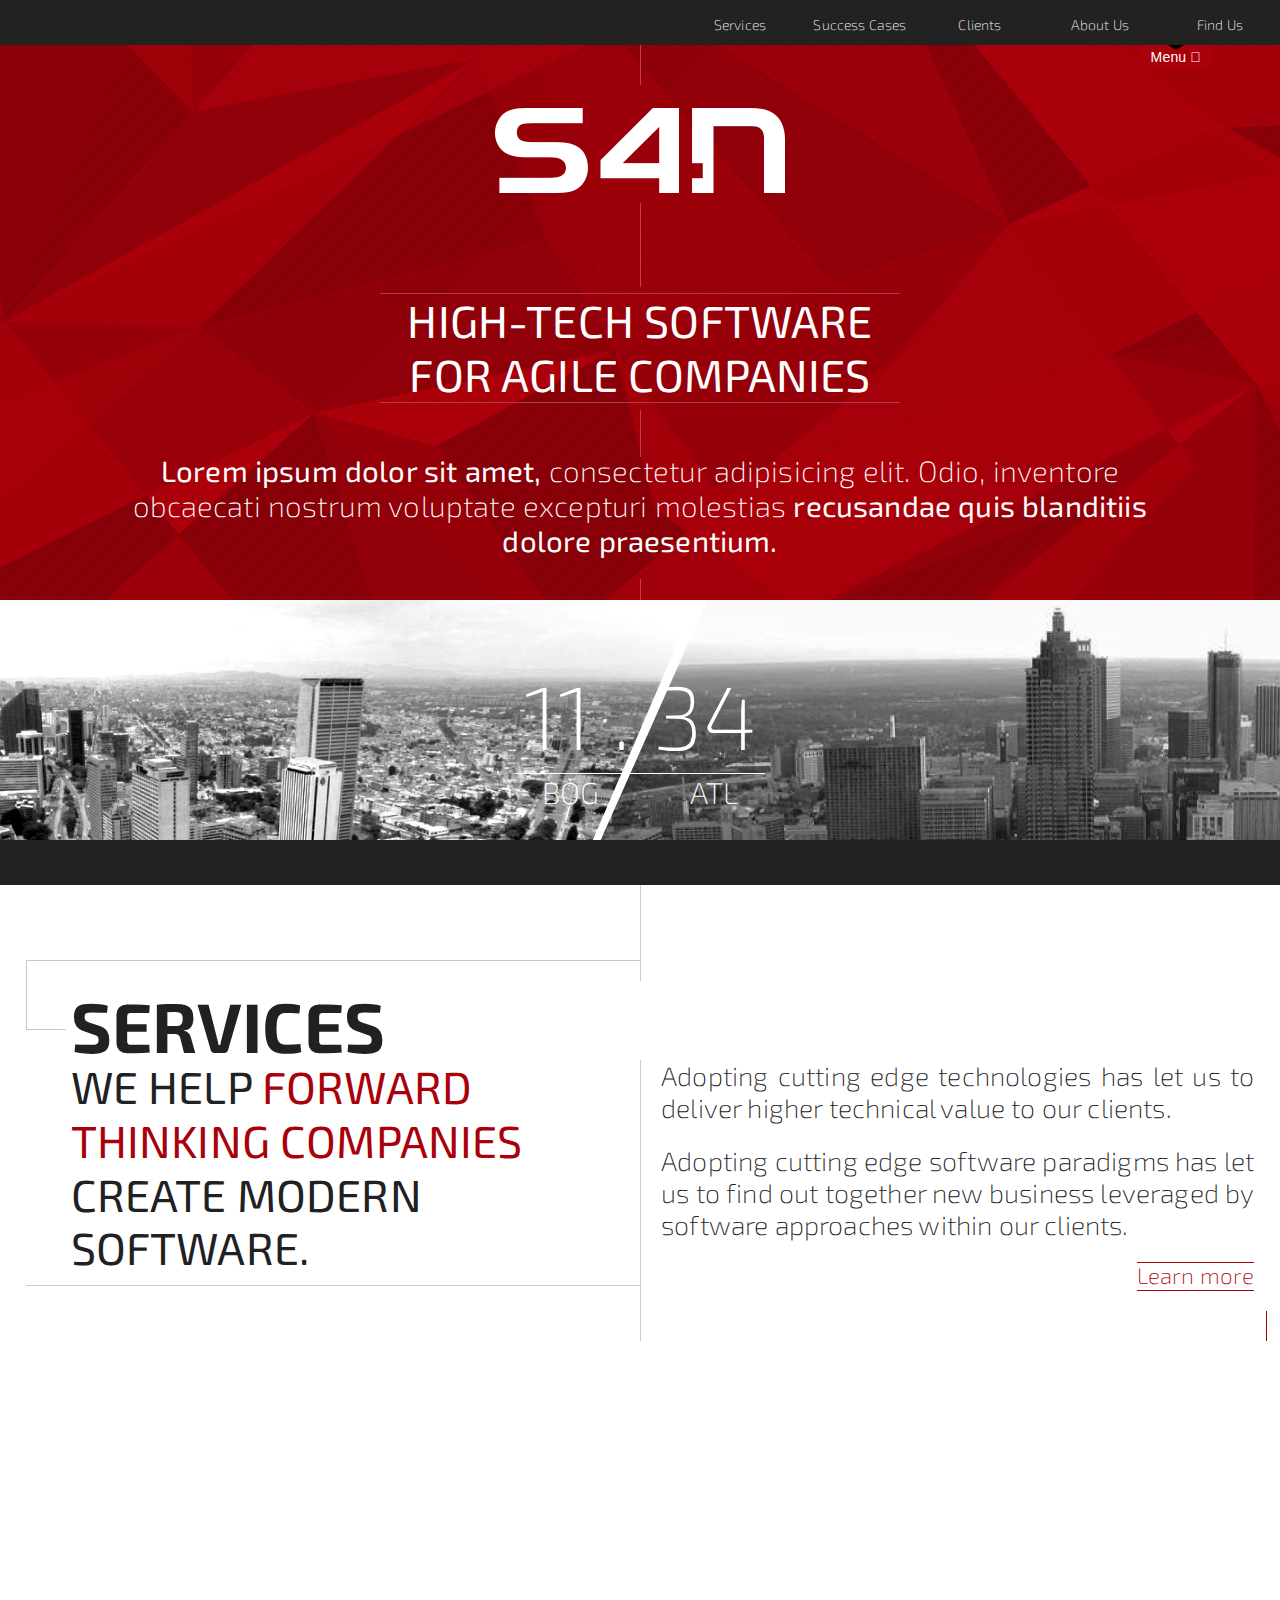
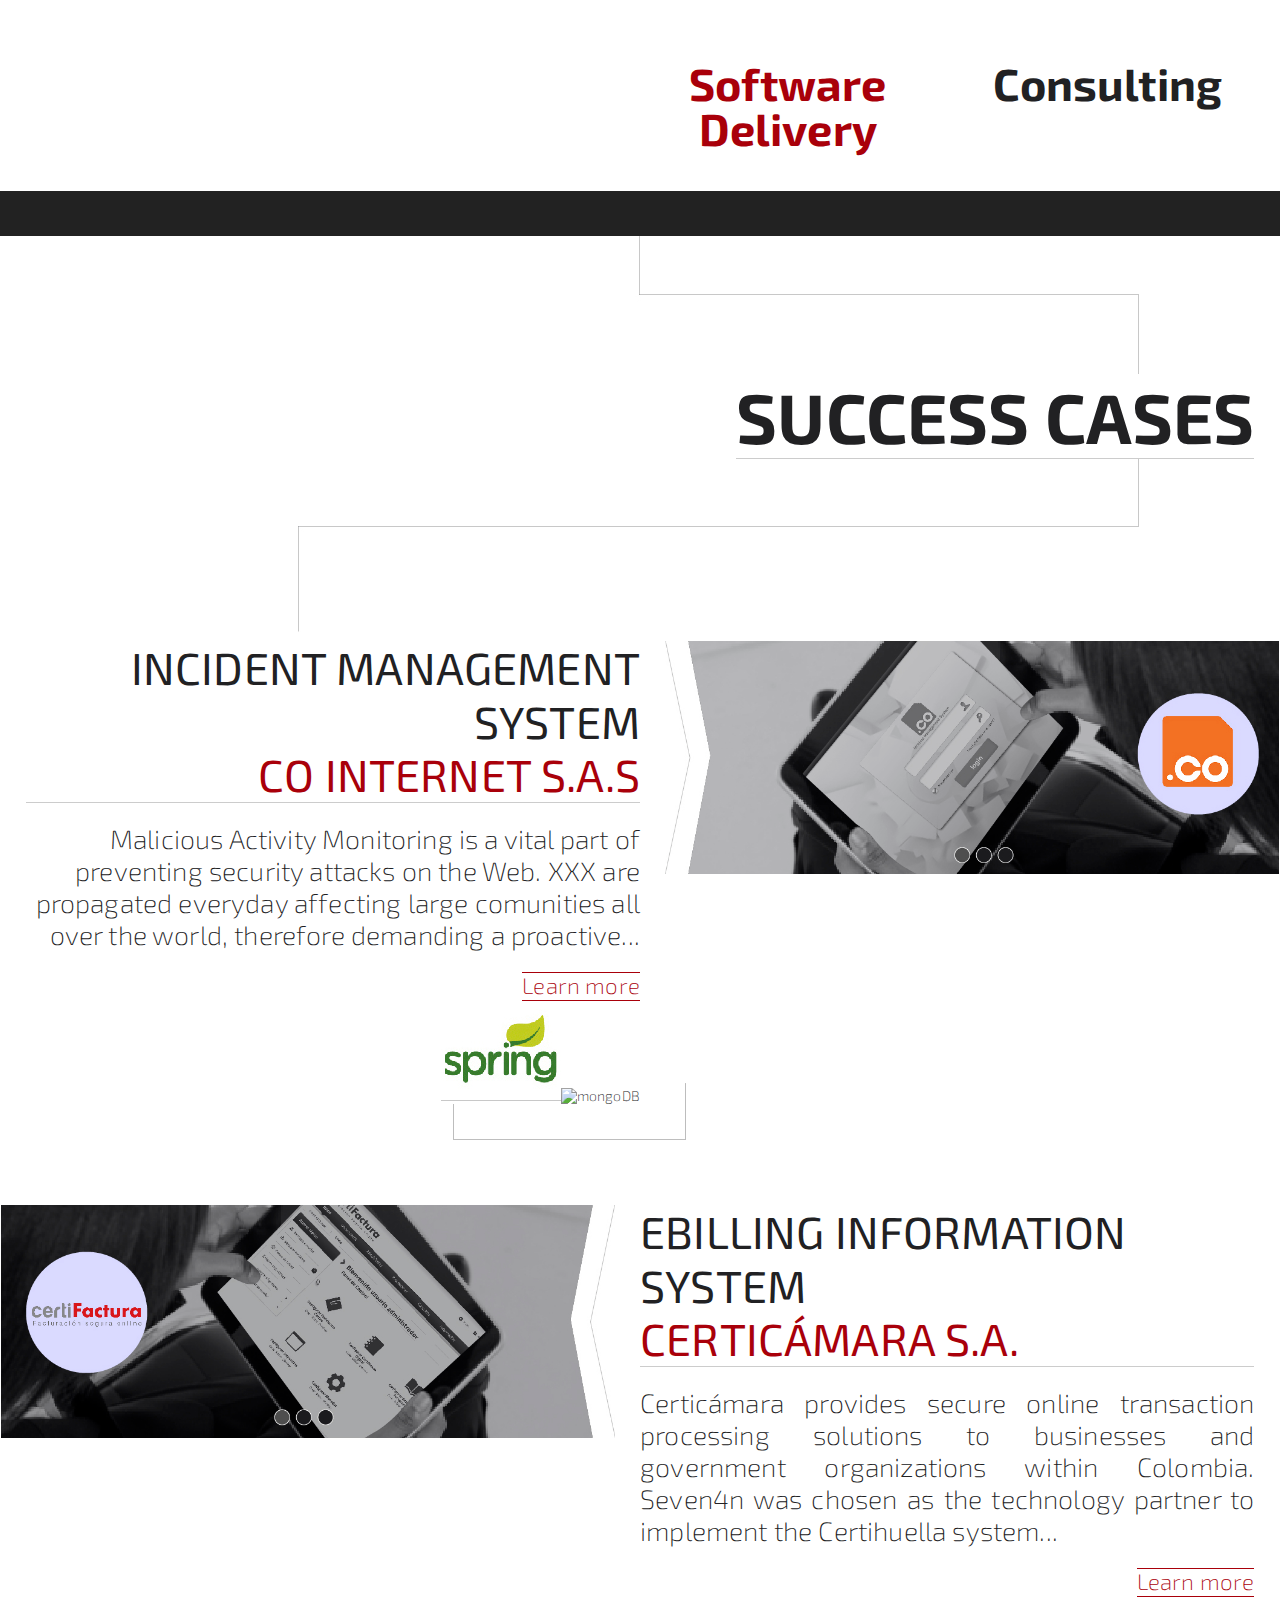
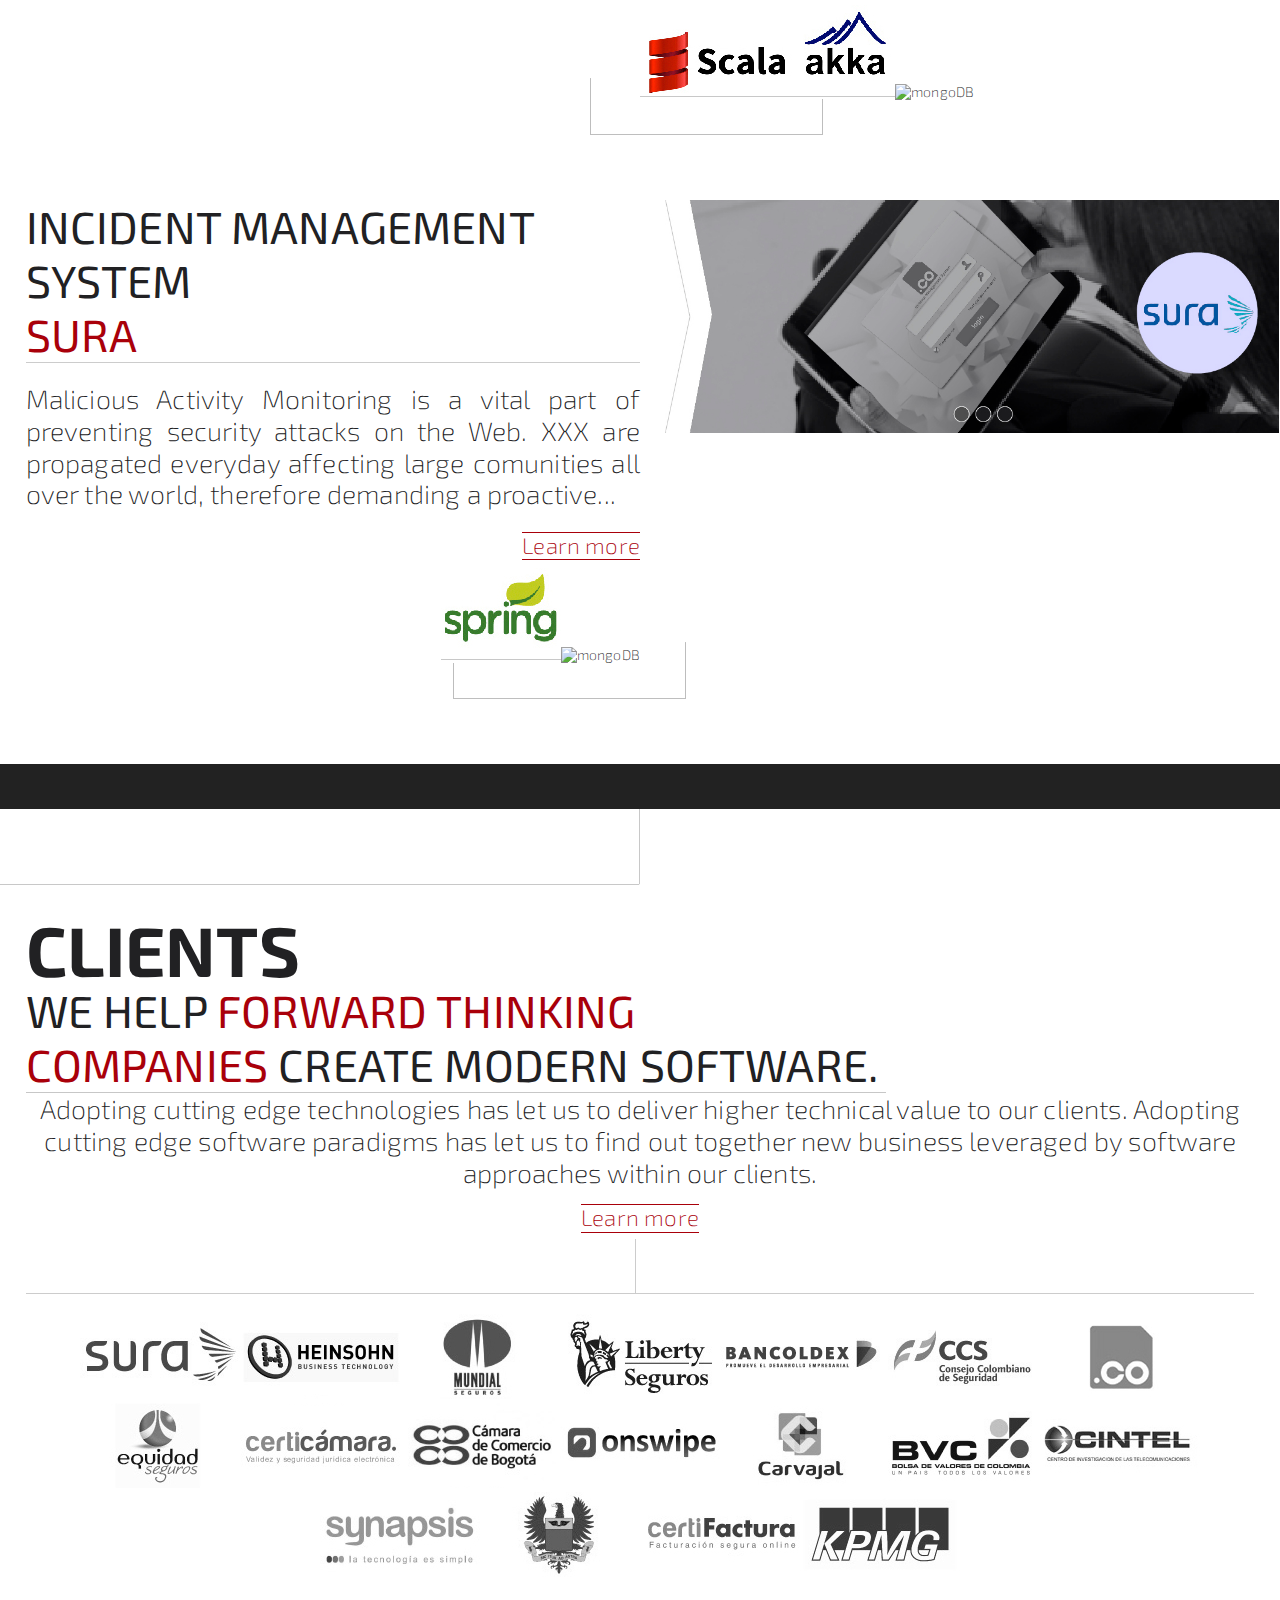
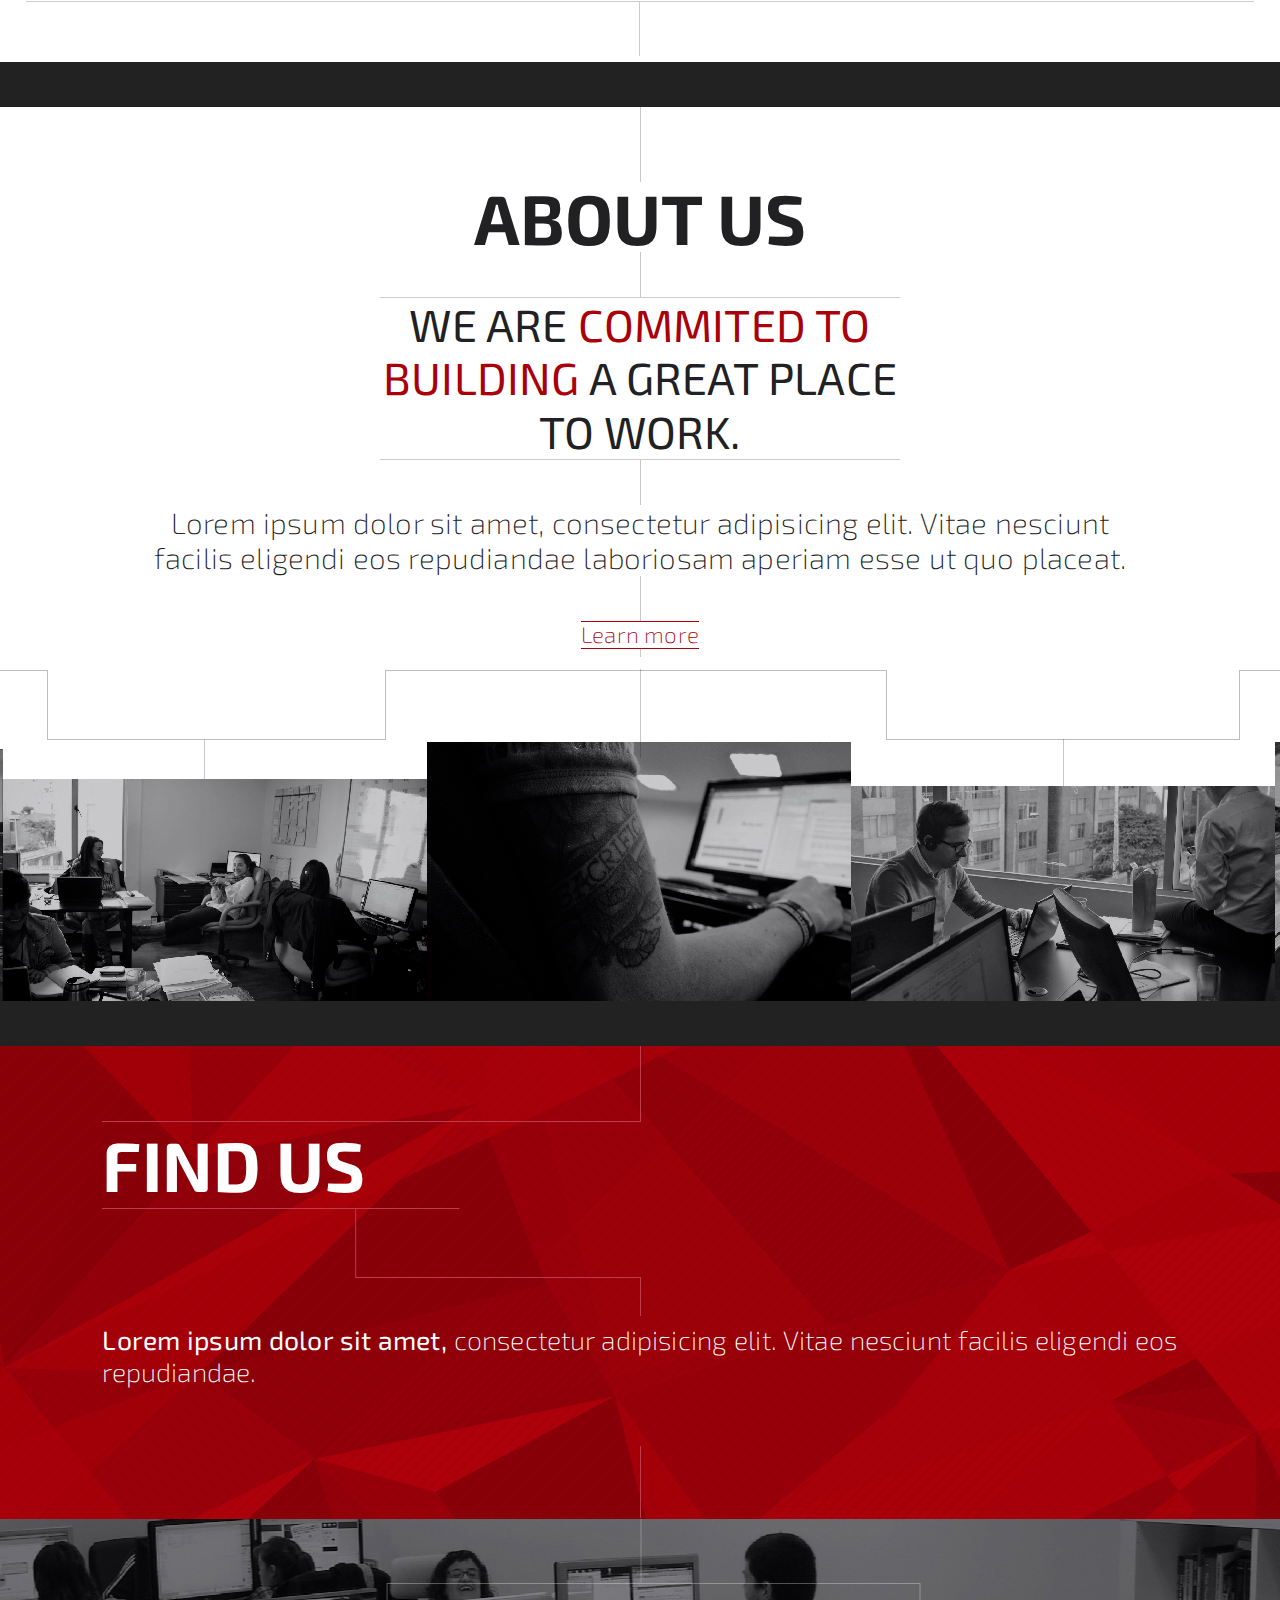
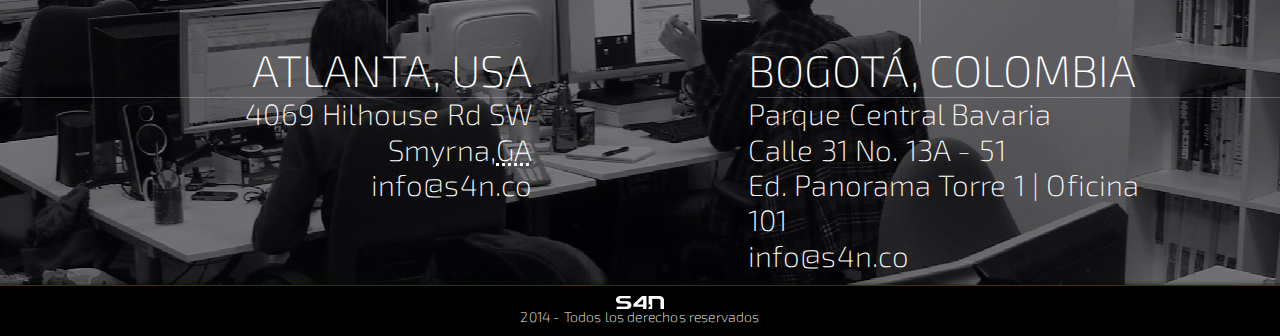
==== html/index.html @ 15f8946c "git pages update" ====
<!DOCTYPE html>
<html lang="en">
  <head>
    <title>S4n High-Tech Software For Agile Companies </title>
    <meta charset="utf-8">
    <meta name="author" content="Seven4n">
    <meta http-equiv="X-UA-Compatible" content="IE=edge,chrome=1">
    <meta name="viewport" content="width=device-width, maximum-scale=1.0, user-scalable=no">
    <link href="../img/favicon.ico" type="image/x-icon" rel="shortcut icon">
    <link href="../css/uno.css" rel="stylesheet">
    <link href="../css/reloj.css" rel="stylesheet">
    <script src="../js/jquery-2.1.0.min.js"></script>
    <script src="../js/reloj.js"></script>
  </head>
  <body onload="relojdigital(); setInterval('relojdigital()', 1000 )" class="uno l-index">
    <header>
      <section></section>
    </header>
    <nav>
      <section>
        <div class="b-menu scrollfix s4n"><a href="#top" class="logo">S4n</a>
          <ul>
            <li><a href="#services">Services</a></li>
            <li><a href="#success">Success Cases</a></li>
            <li><a href="#clients">Clients</a></li>
            <li><a href="#aboutus">About Us</a></li>
            <li><a href="#findus">Find Us</a></li>
          </ul>
        </div>
      </section>
    </nav>
    <main>
      <section>
        <div class="b-intro panel centered paralax">
          <h1 id="top">S4n</h1><small>High-Tech software for agile companies</small>
          <p> <strong>Lorem ipsum dolor sit amet, </strong>consectetur adipisicing elit. Odio, inventore obcaecati nostrum voluptate excepturi molestias <strong>recusandae quis blanditiis dolore praesentium.</strong></p>
          <div class="timezone">
            <div id="ban_reloj" class="bg1">
              <div id="Reloj" class="reloj">11 . 21</div>
              <div class="ciudad"><span class="bog">BOG</span><span class="atl">ATL</span></div>
            </div>
          </div>
        </div>
        <div class="panel s4n"><a href="#top" class="logo">S4n</a></div>
        <div id="services" class="b-services panel halves col-2">
          <h2>Services</h2><small class="unit">We help <strong>forward thinking companies </strong>create modern software.</small>
          <div class="tabset">
            <div class="summary software active"> 
              <h3><span>Software Delivery</span></h3>
            </div>
            <div class="details"> 
              <p>Adopting cutting edge technologies has let us to deliver higher technical value to our clients.</p>
              <p>Adopting cutting edge software paradigms has let us to find out together new business leveraged by software approaches within our clients.</p><a href="services.html" class="more">Learn more</a>
            </div>
            <div class="summary consulting"> 
              <h3><span>Consulting</span></h3>
            </div>
            <div class="details"> 
              <p>Lorem ipsum dolor sit amet, consectetur adipisicing elit. Odio, inventore obcaecati nostrum voluptate excepturi molestias recusandae quis blanditiis dolore praesentium.</p><a href="services.html" class="more">Learn more</a>
            </div>
          </div>
        </div>
        <div class="panel s4n"><a href="#top" class="logo">S4n</a></div>
        <div id="success" class="b-cases panel">
          <h2 class="aright"> <span>Success Cases</span></h2>
          <div class="case cointernet col-2">
            <div class="description"><small>Incident Management System<strong>CO Internet S.A.S</strong></small>
              <p>Malicious Activity Monitoring is a vital part of preventing security attacks on the Web.  XXX are propagated everyday affecting large comunities all over the world, therefore demanding a proactive... </p><a href="cases.html" class="more">Learn more</a>
              <div class="technologies"><img src="../images/spring.jpg" alt="Spring"><img src="../images/mongoDB.jpg" alt="mongoDB"></div>
            </div>
            <div class="reel"><img src="../images/cointernet1.jpg" alt="Spring"></div>
          </div>
          <div class="case certicamara col-2">
            <div class="reel"><img src="../images/certicamara1.jpg" alt="Spring"></div>
            <div class="description"><small>eBilling Information System<strong>Certicámara S.A.</strong></small>
              <p>Certicámara provides secure online transaction processing solutions to businesses and government  organizations within Colombia. Seven4n was chosen as the technology partner to implement the Certihuella system...</p><a href="cases.html" class="more">Learn more</a>
              <div class="technologies"><img src="../images/scala.jpg" alt="scala"><img src="../images/akka.jpg" alt="akka"><img src="../images/mongoDB.jpg" alt="mongoDB"></div>
            </div>
          </div>
          <div class="case sura col-2">
            <div class="description"><small>Incident Management System<strong>Sura</strong></small>
              <p>Malicious Activity Monitoring is a vital part of preventing security attacks on the Web.  XXX are propagated everyday affecting large comunities all over the world, therefore demanding a proactive... </p><a href="cases.html" class="more">Learn more</a>
              <div class="technologies"><img src="../images/spring.jpg" alt="Spring"><img src="../images/mongoDB.jpg" alt="mongoDB"></div>
            </div>
            <div class="reel"><img src="../images/sura1.jpg" alt="Spring"></div>
          </div>
        </div>
        <div class="panel s4n"><a href="#top" class="logo">S4n</a></div>
        <div id="clients" class="b-clients panel centerleft">
          <h2>Clients</h2><small>We help <strong>forward thinking companies </strong>create modern software.</small>
          <p>Adopting cutting edge technologies has let us to deliver higher technical value to our clients. Adopting cutting edge software paradigms has let us to find out together new business leveraged by software approaches within our clients.</p><br><a href="cases.html" class="more">Learn more</a>
          <div class="logos"><span class="sura">Sura</span><span class="heinsohn">Heinsohn</span><span class="mundial">Mundial de seguros</span><span class="liberty">Liberty Seguros</span><span class="bancoldex">Bancoldex</span><span class="ccs">Consejo colombiano de seguros</span><span class="co">Cointernet</span><span class="equidad">La equidad seguros</span><span class="certicamara">Certicámara</span><span class="camara">Cámara de comercio de bogotá</span><span class="onswipe">Onswipe</span><span class="carvajal">Carvajal</span><span class="bvc">Bolsa de valores de colombia</span><span class="cintel">Cintel</span><span class="synapsis">Synapsis</span><span class="fac">Fuerza aerea colombiana</span><span class="certifactura">Certifactura</span><span class="kpm">Kpm</span></div>
        </div>
        <div class="panel s4n"><a href="#top" class="logo">S4n</a></div>
        <div id="aboutus" class="b-aboutus panel centered">
          <h2>About Us</h2><small>We are <strong>commited to building </strong>a great place to work.</small>
          <p>Lorem ipsum dolor sit amet, consectetur adipisicing elit. Vitae nesciunt facilis eligendi eos repudiandae laboriosam aperiam esse ut quo placeat.</p><a href="cases.html" class="more">Learn more</a>
          <div class="aboutus"> </div>
        </div>
        <div class="panel s4n"><a href="#top" class="logo">S4n</a></div>
        <div id="findus" class="b-findus panel paralax">
          <h2>Find Us</h2>
          <p> <strong>Lorem ipsum dolor sit amet, </strong>consectetur adipisicing elit. Vitae nesciunt facilis eligendi eos repudiandae.</p>
          <div class="findus col-2">
            <ul class="vcard atlanta unit">
              <li class="adr">
                <div class="location"><span class="region">Atlanta, </span><span class="country-name">USA</span></div>
                <div class="street-address">4069 Hilhouse Rd SW </div>
                <div><span class="locality">Smyrna,</span><span><abbr title="Georgia" class="region">GA</abbr></span></div>
              </li>
              <li class="email">info@s4n.co</li>
            </ul>
            <ul class="vcard bogota unit">
              <li class="adr"> 
                <div class="location"><span class="region">Bogotá, </span><span class="country-name">Colombia</span></div>
                <div class="street-address"> <span>Parque Central Bavaria</span><span>Calle 31 No. 13A - 51</span><span>Ed. Panorama Torre 1 | Oficina 101</span></div>
              </li>
              <li class="email">info@s4n.co</li>
            </ul>
          </div>
        </div>
      </section>
    </main>
    <footer>
      <section>
        <div class="b-bottom copy">
          <p class="seven4n"><span class="logo">S4n</span>2014 - Todos los derechos reservados</p>
        </div>
      </section>
    </footer>
    <script src="../js/scripts.js"></script>
  </body>
</html>
---- css/uno.css ----
@charset "UTF-8";

@import "base.css";
@import "custom.css";
@import "plugins.css";
@import "theme.css";
---- css/reloj.css ----
body{
	background:#000;
}
/*bg reloj*/
#ban_reloj {
	width: 100%;
	height: 240px;
	margin: 0 auto;
}
.reloj {
	font-family: 'Exo 2', sans-serif;
	width: 300px;
	height: auto;
	margin: 0 auto;
	padding: 60px 0 0 0px;
	text-align: center;
	font-size: 90px;
	color: #ffffff;
}
.ciudad {
	width: 250px;
	margin: 5px auto;
	font-family: 'Exo 2', sans-serif;
	font-size: 30px;
	text-align: center;
	color: #ffffff;
	border-top: 1px solid #ffffff;
}
.bog{
	padding: 0 80px 0 0px;  
	text-align: center;
}
.atl{
	padding: 0 0px 0 10px;  
	text-align: center;
}
.bg1{
 	width: 100%;
	height: 100%;
	background: url("../images/dia.jpg") top center no-repeat;
}
.bg2{
	width: 100%;
	height: 100%;
	background: url("../images/tarde.jpg") top center no-repeat;
}
.bg3{
	width: 100%;
	height: 100%;
	background: url("../images/noche.jpg") top center no-repeat;
}
/*reloj*/
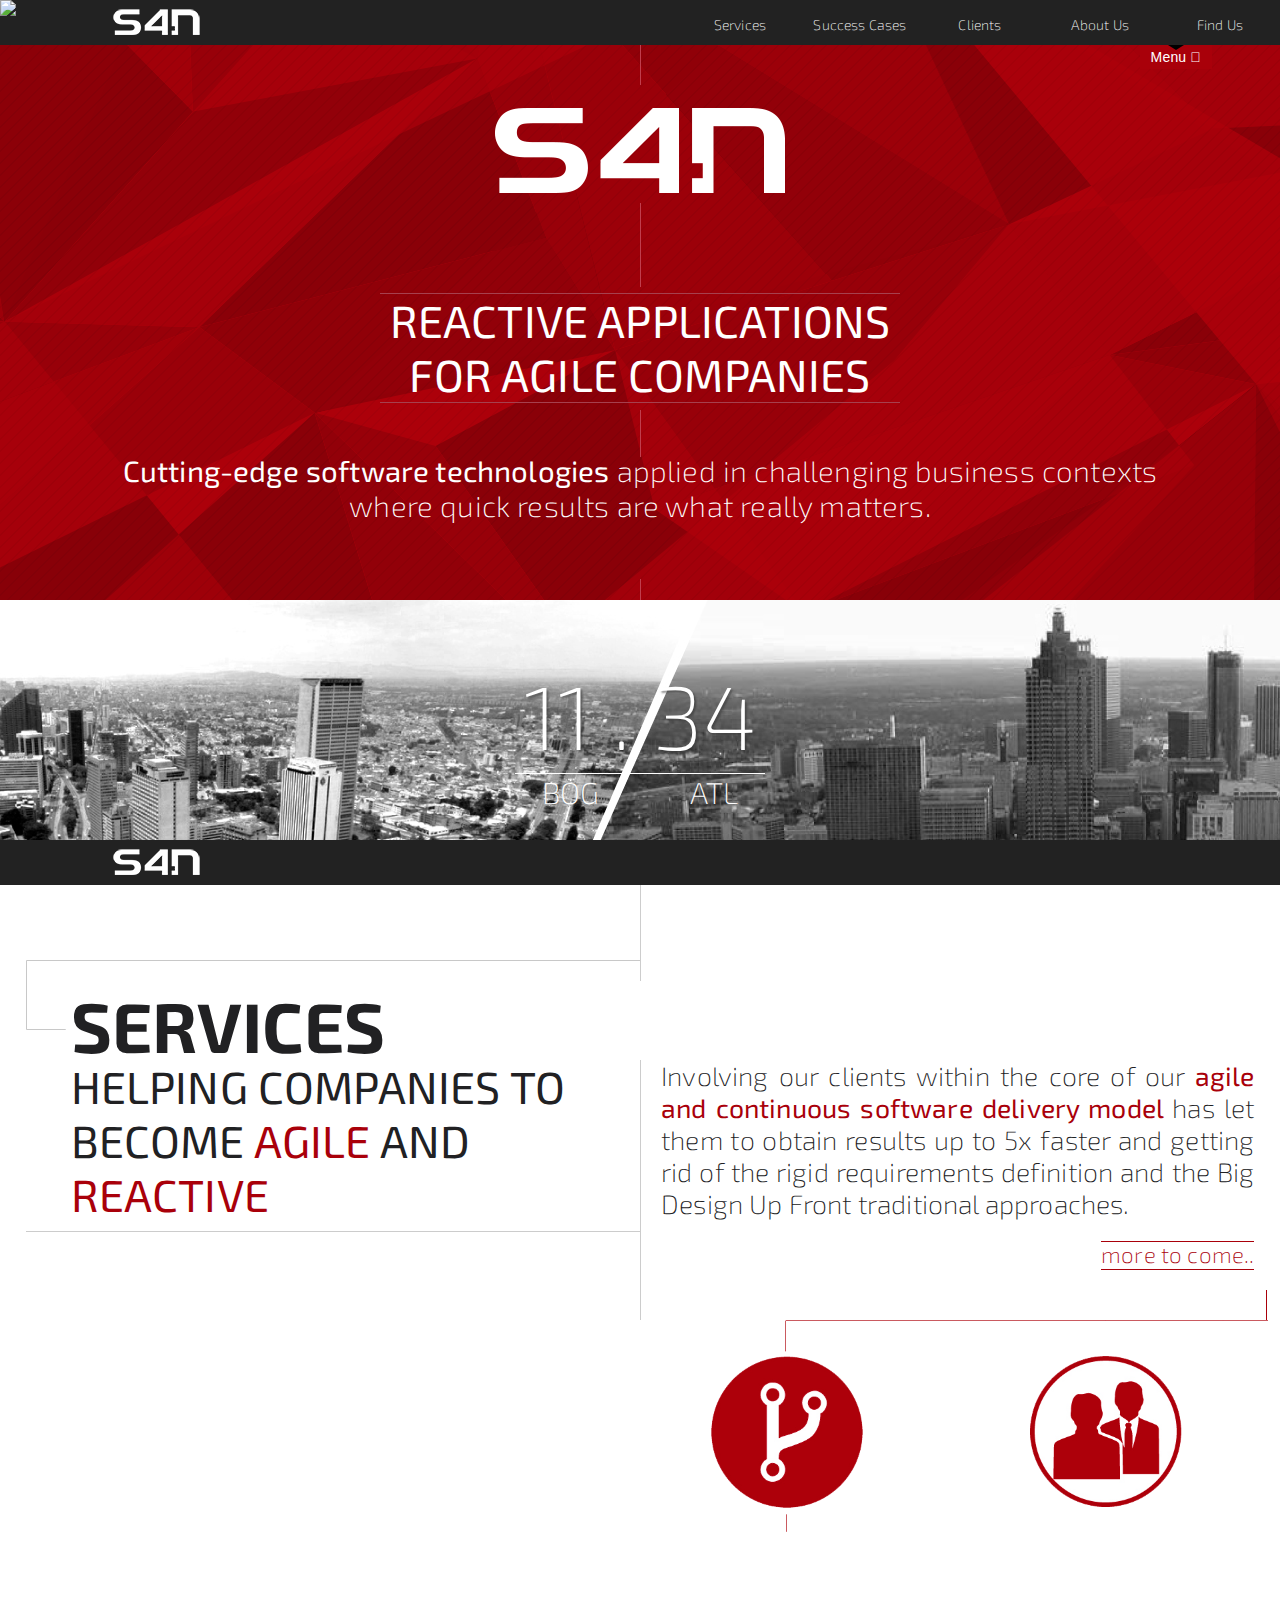
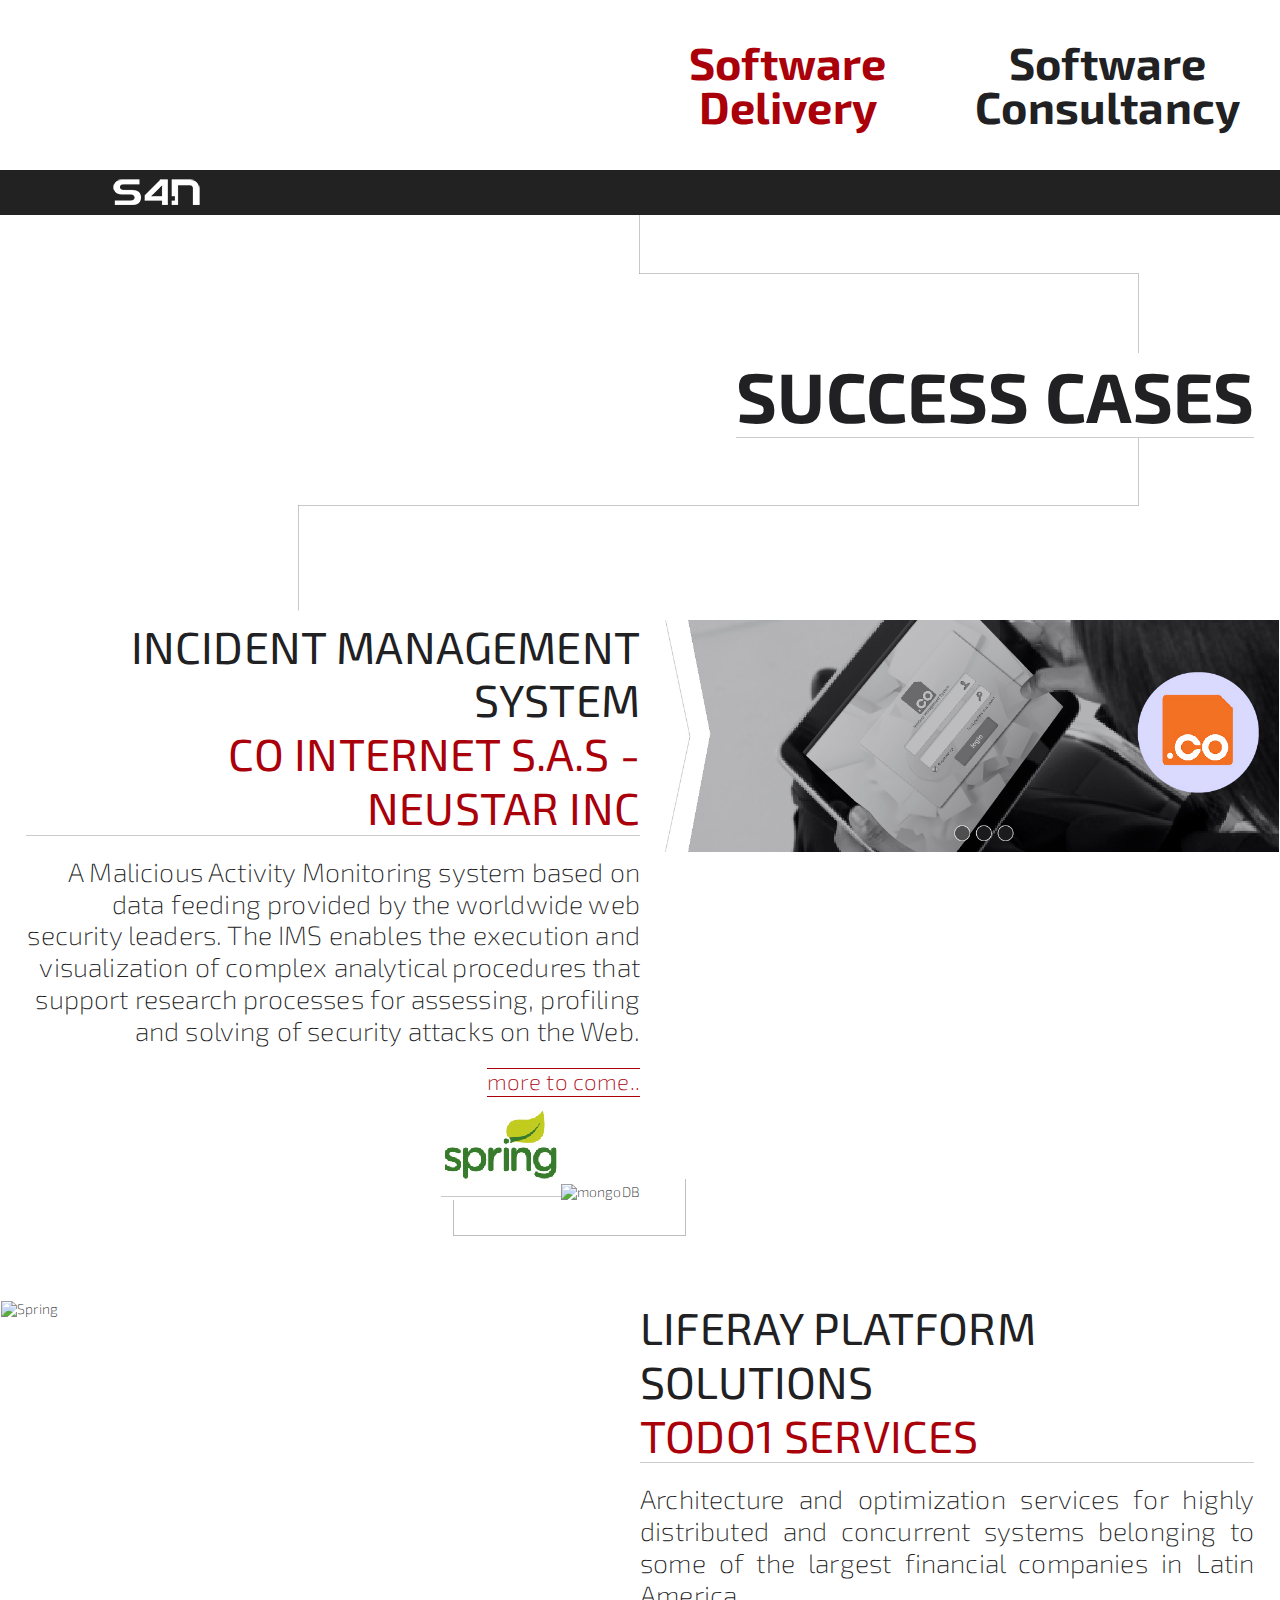
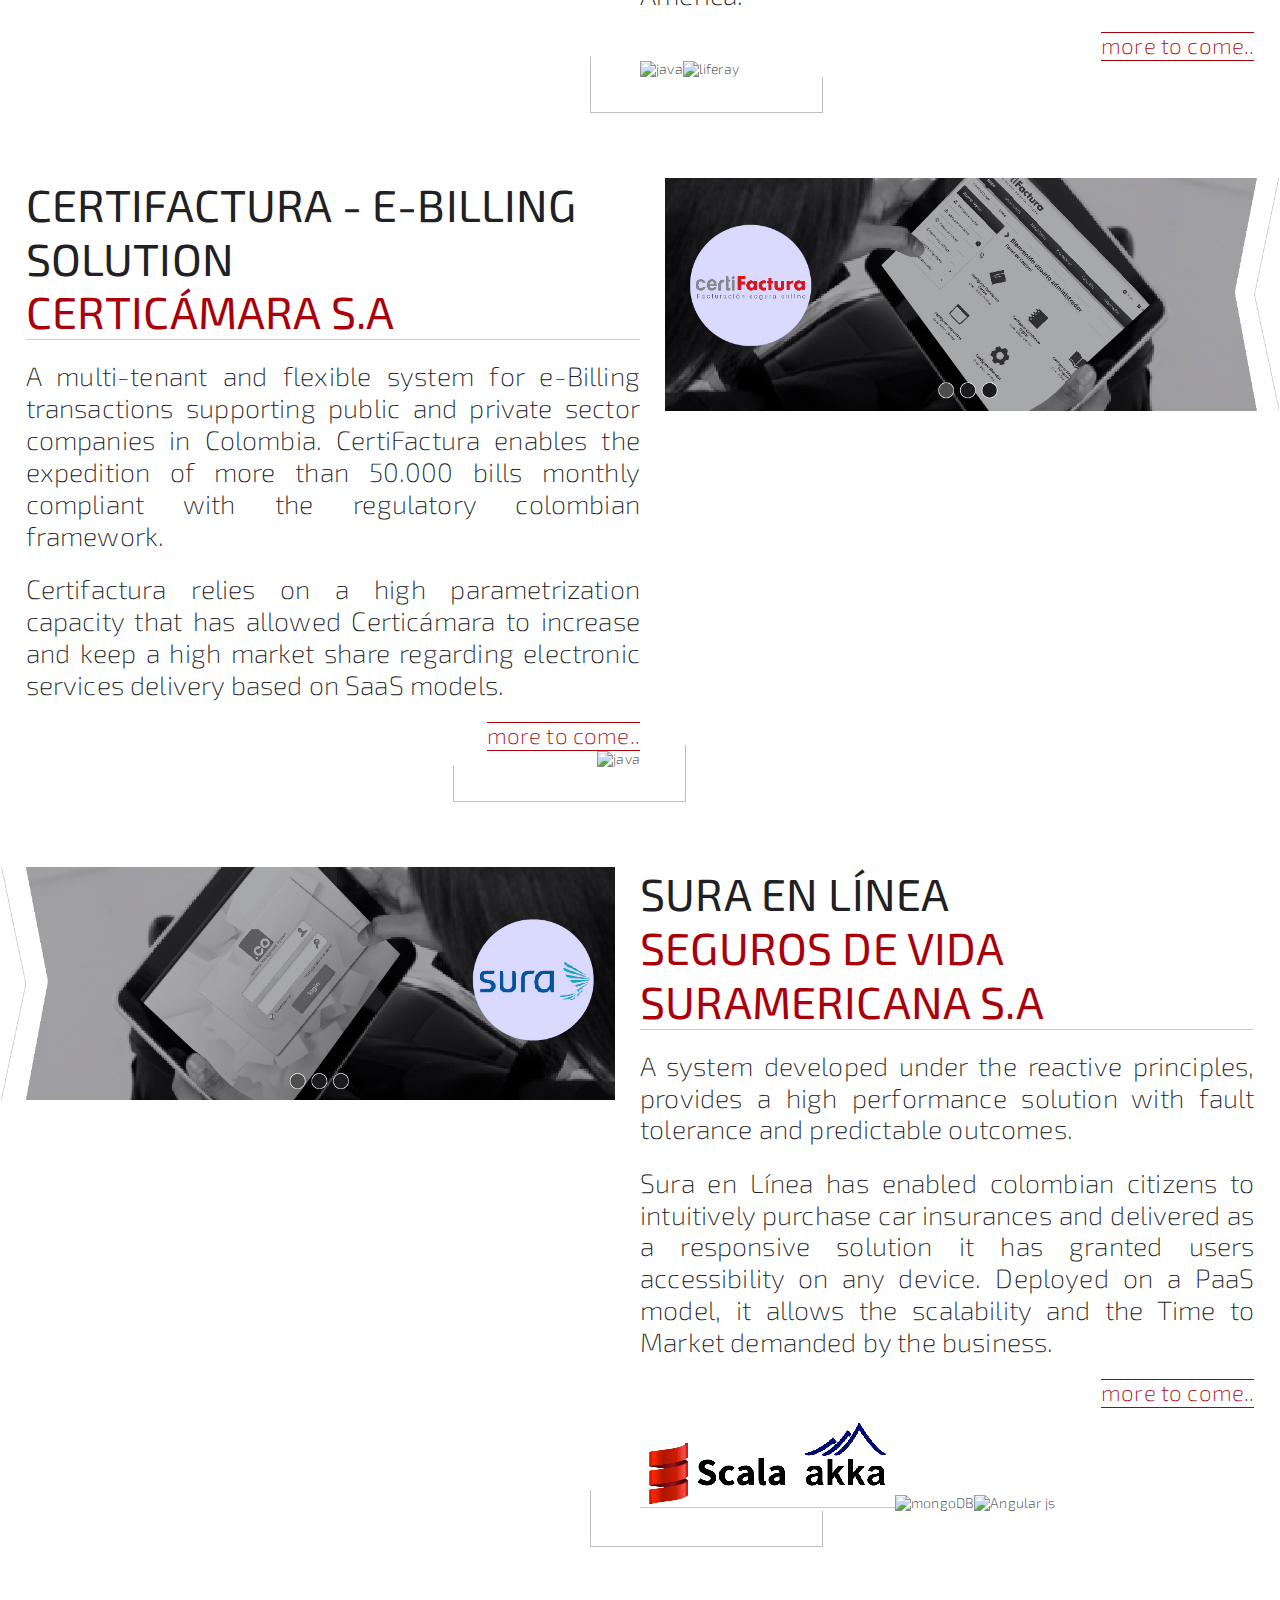
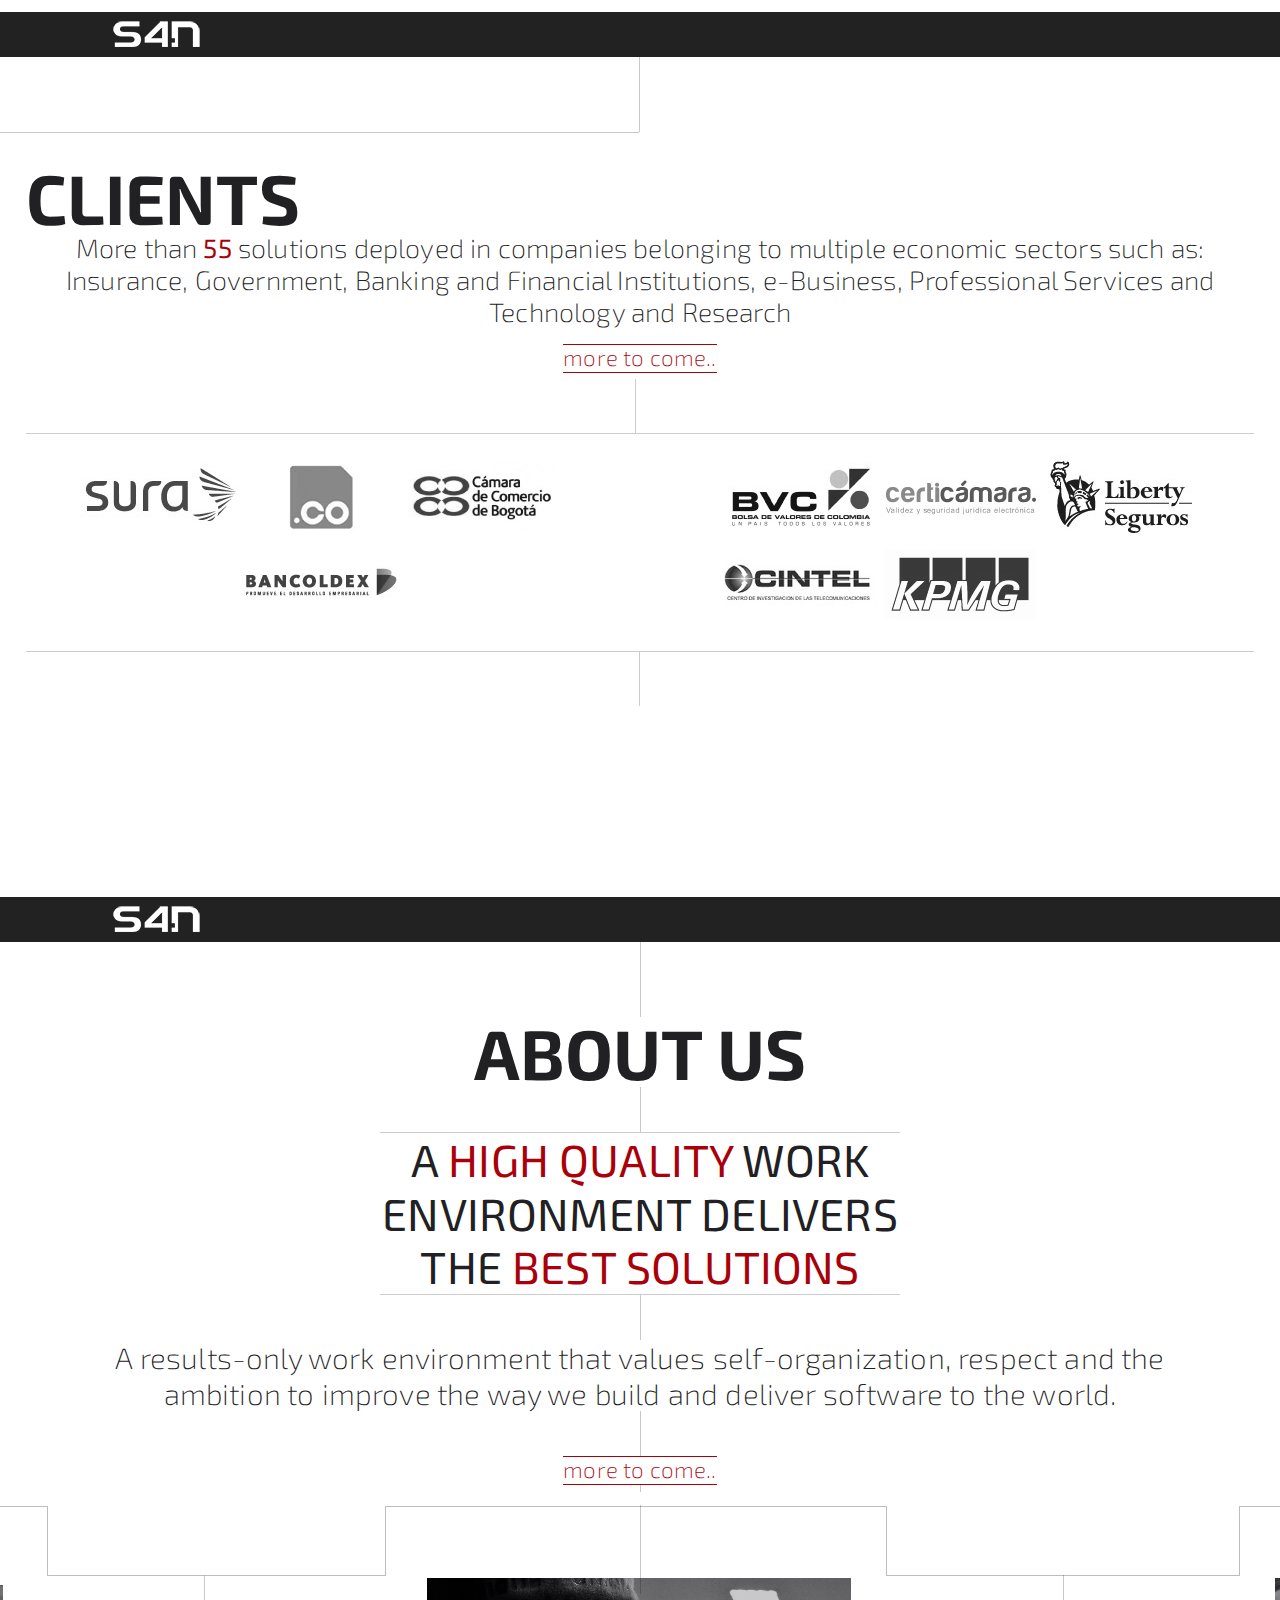
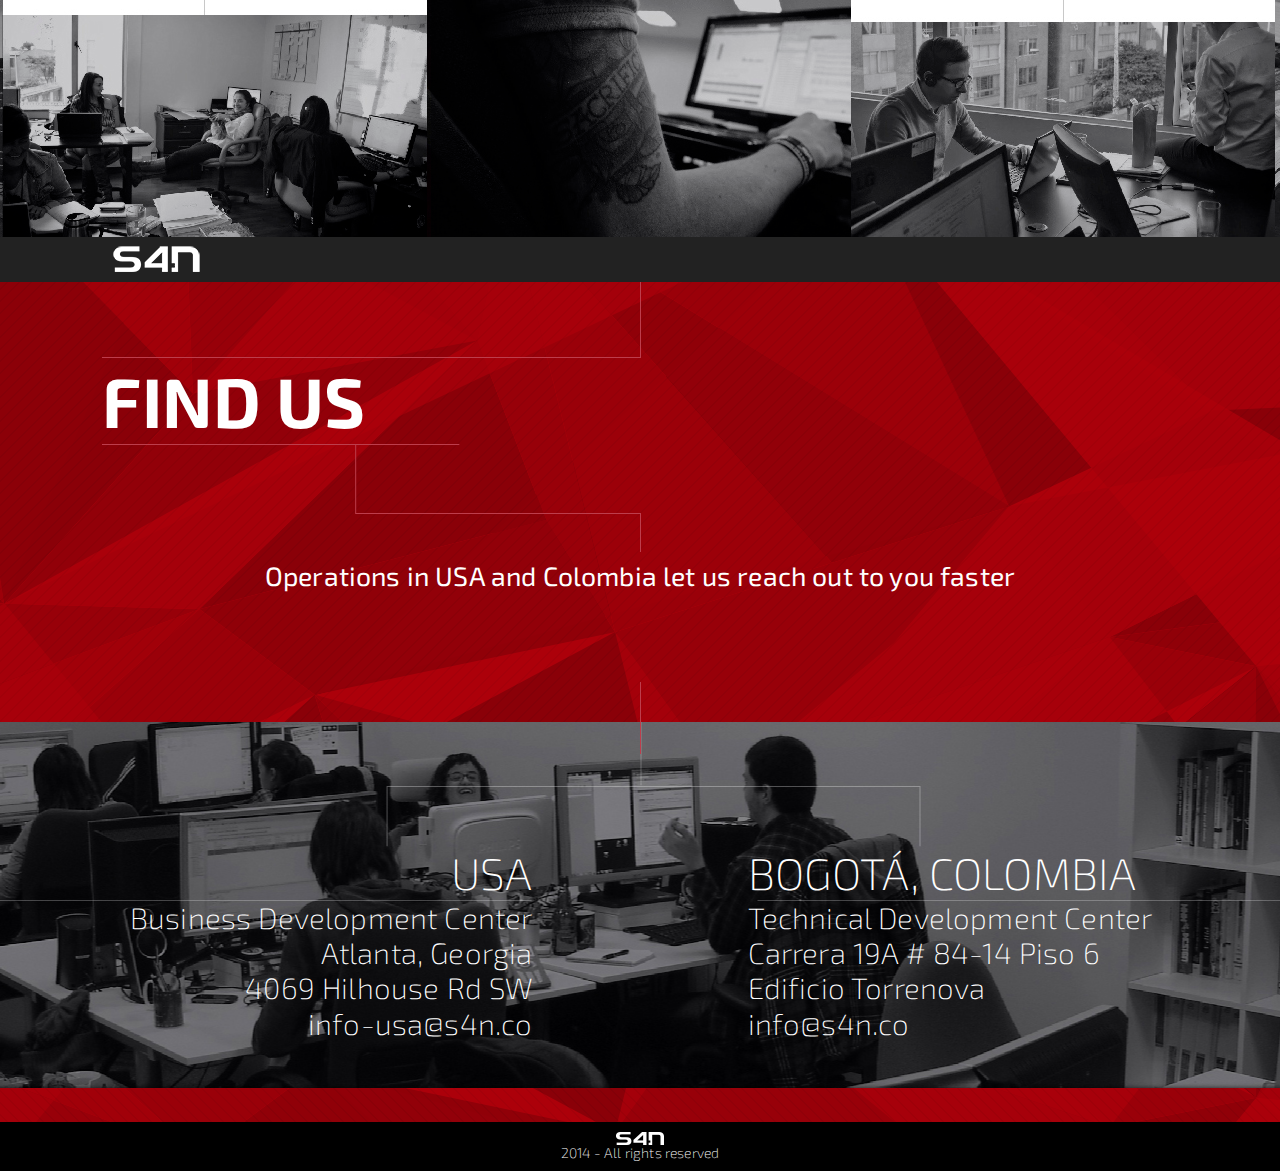
==== commit 36f26cf2: "latest" ====
--- a/html/index.html
+++ b/html/index.html
@@ -14,7 +14,7 @@
   </head>
   <body onload="relojdigital(); setInterval('relojdigital()', 1000 )" class="uno l-index">
     <header>
-      <section></section>
+      <section><a href="http://www.reactivemanifesto.org/"><img style="border: 0; position: fixed; left: 0; top:0; z-index: 9000" src="../images/reactive.png"></a></section>
     </header>
     <nav>
       <section>
@@ -32,8 +32,8 @@
     <main>
       <section>
         <div class="b-intro panel centered paralax">
-          <h1 id="top">S4n</h1><small>High-Tech software for agile companies</small>
-          <p> <strong>Lorem ipsum dolor sit amet, </strong>consectetur adipisicing elit. Odio, inventore obcaecati nostrum voluptate excepturi molestias <strong>recusandae quis blanditiis dolore praesentium.</strong></p>
+          <h1 id="top">S4n</h1><small>Reactive applications for agile companies</small>
+          <p><strong>Cutting-edge software technologies </strong>applied in challenging business contexts where quick results are what really matters.</p>
           <div class="timezone">
             <div id="ban_reloj" class="bg1">
               <div id="Reloj" class="reloj">11 . 21</div>
@@ -43,77 +43,84 @@
         </div>
         <div class="panel s4n"><a href="#top" class="logo">S4n</a></div>
         <div id="services" class="b-services panel halves col-2">
-          <h2>Services</h2><small class="unit">We help <strong>forward thinking companies </strong>create modern software.</small>
+          <h2>Services</h2><small class="unit">Helping companies to become<strong> agile </strong>and <strong>reactive</strong></small>
           <div class="tabset">
-            <div class="summary software active"> 
+            <div class="summary software active">
               <h3><span>Software Delivery</span></h3>
             </div>
-            <div class="details"> 
-              <p>Adopting cutting edge technologies has let us to deliver higher technical value to our clients.</p>
-              <p>Adopting cutting edge software paradigms has let us to find out together new business leveraged by software approaches within our clients.</p><a href="services.html" class="more">Learn more</a>
+            <div class="details">
+              <p> Involving our clients within the core of our <strong class="em">agile and continuous software delivery model </strong>has let them to obtain results up to 5x faster and getting rid of the rigid requirements definition and the Big Design Up Front traditional approaches.</p><a href="services.html" class="more">more to come..</a>
             </div>
-            <div class="summary consulting"> 
-              <h3><span>Consulting</span></h3>
+            <div class="summary consulting">
+              <h3><span>Software Consultancy</span></h3>
             </div>
-            <div class="details"> 
-              <p>Lorem ipsum dolor sit amet, consectetur adipisicing elit. Odio, inventore obcaecati nostrum voluptate excepturi molestias recusandae quis blanditiis dolore praesentium.</p><a href="services.html" class="more">Learn more</a>
+            <div class="details">
+              <p>From a technical proof of concept to a customized reference software architecture definition, our goal is to deliver <strong class="em">tangible </strong>results since the first stages.</p><a href="services.html" class="more">more to come..</a>
             </div>
           </div>
         </div>
         <div class="panel s4n"><a href="#top" class="logo">S4n</a></div>
         <div id="success" class="b-cases panel">
-          <h2 class="aright"> <span>Success Cases</span></h2>
+          <h2 class="aright"><span>Success Cases</span></h2>
           <div class="case cointernet col-2">
-            <div class="description"><small>Incident Management System<strong>CO Internet S.A.S</strong></small>
-              <p>Malicious Activity Monitoring is a vital part of preventing security attacks on the Web.  XXX are propagated everyday affecting large comunities all over the world, therefore demanding a proactive... </p><a href="cases.html" class="more">Learn more</a>
+            <div class="description"><small>Incident Management System<strong>CO Internet S.A.S - Neustar Inc</strong></small>
+              <p>A Malicious Activity Monitoring system based on data feeding provided by the worldwide web security leaders. The IMS enables the execution and visualization of complex analytical procedures that support research processes for assessing, profiling and solving of security attacks on the Web.</p><a href="cases.html" class="more">more to come..</a>
               <div class="technologies"><img src="../images/spring.jpg" alt="Spring"><img src="../images/mongoDB.jpg" alt="mongoDB"></div>
             </div>
             <div class="reel"><img src="../images/cointernet1.jpg" alt="Spring"></div>
           </div>
           <div class="case certicamara col-2">
-            <div class="reel"><img src="../images/certicamara1.jpg" alt="Spring"></div>
-            <div class="description"><small>eBilling Information System<strong>Certicámara S.A.</strong></small>
-              <p>Certicámara provides secure online transaction processing solutions to businesses and government  organizations within Colombia. Seven4n was chosen as the technology partner to implement the Certihuella system...</p><a href="cases.html" class="more">Learn more</a>
-              <div class="technologies"><img src="../images/scala.jpg" alt="scala"><img src="../images/akka.jpg" alt="akka"><img src="../images/mongoDB.jpg" alt="mongoDB"></div>
+            <div class="reel"><img src="../images/todo1.jpg" alt="Spring"></div>
+            <div class="description"><small>Liferay Platform Solutions<strong>TODO1 Services </strong></small>
+              <p>Architecture and optimization services for highly distributed and concurrent systems belonging to some of the largest financial companies in Latin America.</p><a href="cases.html" class="more">more to come..</a>
+              <div class="technologies"><img src="../images/java.jpg" alt="java"><img src="../images/liferay.jpg" alt="liferay"></div>
             </div>
           </div>
           <div class="case sura col-2">
-            <div class="description"><small>Incident Management System<strong>Sura</strong></small>
-              <p>Malicious Activity Monitoring is a vital part of preventing security attacks on the Web.  XXX are propagated everyday affecting large comunities all over the world, therefore demanding a proactive... </p><a href="cases.html" class="more">Learn more</a>
-              <div class="technologies"><img src="../images/spring.jpg" alt="Spring"><img src="../images/mongoDB.jpg" alt="mongoDB"></div>
+            <div class="description"><small>CertiFactura - e-Billing Solution<strong>CERTICÁMARA S.A</strong></small>
+              <p>A multi-tenant and flexible system for e-Billing transactions supporting public and private sector companies in Colombia. CertiFactura enables the expedition of more than 50.000 bills monthly compliant with the regulatory colombian framework. </p>
+              <p>Certifactura relies on a high parametrization capacity that has allowed Certicámara to increase and keep a high market share regarding electronic services delivery based on SaaS models.</p><a href="cases.html" class="more">more to come..</a>
+              <div class="technologies"><img src="../images/java.jpg" alt="java"></div>
             </div>
-            <div class="reel"><img src="../images/sura1.jpg" alt="Spring"></div>
+            <div class="reel"><img src="../images/certicamara1.jpg" alt="Spring"></div>
+          </div>
+          <div class="case certicamara col-2">
+            <div class="reel"><img src="../images/sura1.jpg" alt="Scala, Akka, MongoDB"></div>
+            <div class="description"><small>SURA EN LÍNEA<strong>SEGUROS DE VIDA SURAMERICANA S.A</strong></small>
+              <p>A system developed under the reactive principles, provides a high performance solution with fault tolerance and predictable outcomes.  </p>
+              <p>Sura en Línea has enabled colombian citizens to intuitively purchase car insurances and delivered as a responsive solution it has granted users accessibility on any device. Deployed on a PaaS model, it allows the scalability and the Time to Market demanded by the business.</p><a href="cases.html" class="more">more to come..</a>
+              <div class="technologies"><img src="../images/scala.jpg" alt="Scala"><img src="../images/akka.jpg" alt="Akka"><img src="../images/mongoDB.jpg" alt="mongoDB"><img src="../images/angularjs.jpg" alt="Angular js"></div>
+            </div>
           </div>
         </div>
         <div class="panel s4n"><a href="#top" class="logo">S4n</a></div>
         <div id="clients" class="b-clients panel centerleft">
-          <h2>Clients</h2><small>We help <strong>forward thinking companies </strong>create modern software.</small>
-          <p>Adopting cutting edge technologies has let us to deliver higher technical value to our clients. Adopting cutting edge software paradigms has let us to find out together new business leveraged by software approaches within our clients.</p><br><a href="cases.html" class="more">Learn more</a>
-          <div class="logos"><span class="sura">Sura</span><span class="heinsohn">Heinsohn</span><span class="mundial">Mundial de seguros</span><span class="liberty">Liberty Seguros</span><span class="bancoldex">Bancoldex</span><span class="ccs">Consejo colombiano de seguros</span><span class="co">Cointernet</span><span class="equidad">La equidad seguros</span><span class="certicamara">Certicámara</span><span class="camara">Cámara de comercio de bogotá</span><span class="onswipe">Onswipe</span><span class="carvajal">Carvajal</span><span class="bvc">Bolsa de valores de colombia</span><span class="cintel">Cintel</span><span class="synapsis">Synapsis</span><span class="fac">Fuerza aerea colombiana</span><span class="certifactura">Certifactura</span><span class="kpm">Kpm</span></div>
+          <h2>Clients</h2>
+          <p>More than <strong class="em">55 </strong>solutions deployed in companies belonging to multiple economic sectors such as: Insurance, Government, Banking and Financial Institutions, e-Business, Professional Services and Technology and Research</p><br><a href="cases.html" class="more">more to come..</a>
+          <div class="logos"><span class="sura">Sura</span><span class="co">Cointernet</span><span class="camara">Cámara de comercio de bogotá</span><span class="afiduciaria">Alianza Fiduciaria</span><span class="bvc">Bolsa de valores de colombia</span><span class="certicamara">Certicámara</span><span class="liberty">Liberty Seguros</span><span class="bancoldex">Bancoldex</span><span class="gel">Gobierno en Línea</span><span class="uniandinos">Uniandinos</span><span class="cintel">Cintel</span><span class="kpm">KPMG</span></div>
         </div>
         <div class="panel s4n"><a href="#top" class="logo">S4n</a></div>
         <div id="aboutus" class="b-aboutus panel centered">
-          <h2>About Us</h2><small>We are <strong>commited to building </strong>a great place to work.</small>
-          <p>Lorem ipsum dolor sit amet, consectetur adipisicing elit. Vitae nesciunt facilis eligendi eos repudiandae laboriosam aperiam esse ut quo placeat.</p><a href="cases.html" class="more">Learn more</a>
-          <div class="aboutus"> </div>
+          <h2>About Us</h2><small>A<strong> high quality</strong> work environment delivers the <strong>best solutions</strong></small>
+          <p>A results-only work environment that values self-organization, respect and the ambition to improve the way we build and deliver software to the world.</p><a href="cases.html" class="more">more to come..</a>
+          <div class="aboutus"></div>
         </div>
         <div class="panel s4n"><a href="#top" class="logo">S4n</a></div>
         <div id="findus" class="b-findus panel paralax">
           <h2>Find Us</h2>
-          <p> <strong>Lorem ipsum dolor sit amet, </strong>consectetur adipisicing elit. Vitae nesciunt facilis eligendi eos repudiandae.</p>
+          <p class="center"><strong>Operations in USA and Colombia let us reach out to you faster</strong></p>
           <div class="findus col-2">
             <ul class="vcard atlanta unit">
               <li class="adr">
-                <div class="location"><span class="region">Atlanta, </span><span class="country-name">USA</span></div>
-                <div class="street-address">4069 Hilhouse Rd SW </div>
-                <div><span class="locality">Smyrna,</span><span><abbr title="Georgia" class="region">GA</abbr></span></div>
+                <div class="location"><span class="country-name">USA</span></div>
+                <div class="street-address"><span>Business Development Center</span><span>Atlanta, Georgia </span><span>4069 Hilhouse Rd SW </span></div>
               </li>
-              <li class="email">info@s4n.co</li>
+              <li class="email">info-usa@s4n.co</li>
             </ul>
             <ul class="vcard bogota unit">
-              <li class="adr"> 
+              <li class="adr">
                 <div class="location"><span class="region">Bogotá, </span><span class="country-name">Colombia</span></div>
-                <div class="street-address"> <span>Parque Central Bavaria</span><span>Calle 31 No. 13A - 51</span><span>Ed. Panorama Torre 1 | Oficina 101</span></div>
+                <div class="street-address"><span>Technical Development Center</span><span>Carrera 19A # 84-14 Piso 6</span><span>Edificio Torrenova</span></div>
               </li>
               <li class="email">info@s4n.co</li>
             </ul>
@@ -124,7 +131,7 @@
     <footer>
       <section>
         <div class="b-bottom copy">
-          <p class="seven4n"><span class="logo">S4n</span>2014 - Todos los derechos reservados</p>
+          <p class="seven4n"><span class="logo">S4n</span>2014 - All rights reserved</p>
         </div>
       </section>
     </footer>
--- a/css/reloj.css
+++ b/css/reloj.css
@@ -16,6 +16,7 @@
 	text-align: center;
 	font-size: 90px;
 	color: #ffffff;
+	text-shadow: 2px 2px 2px rgba(50,50,50,.5);
 }
 .ciudad {
 	width: 250px;
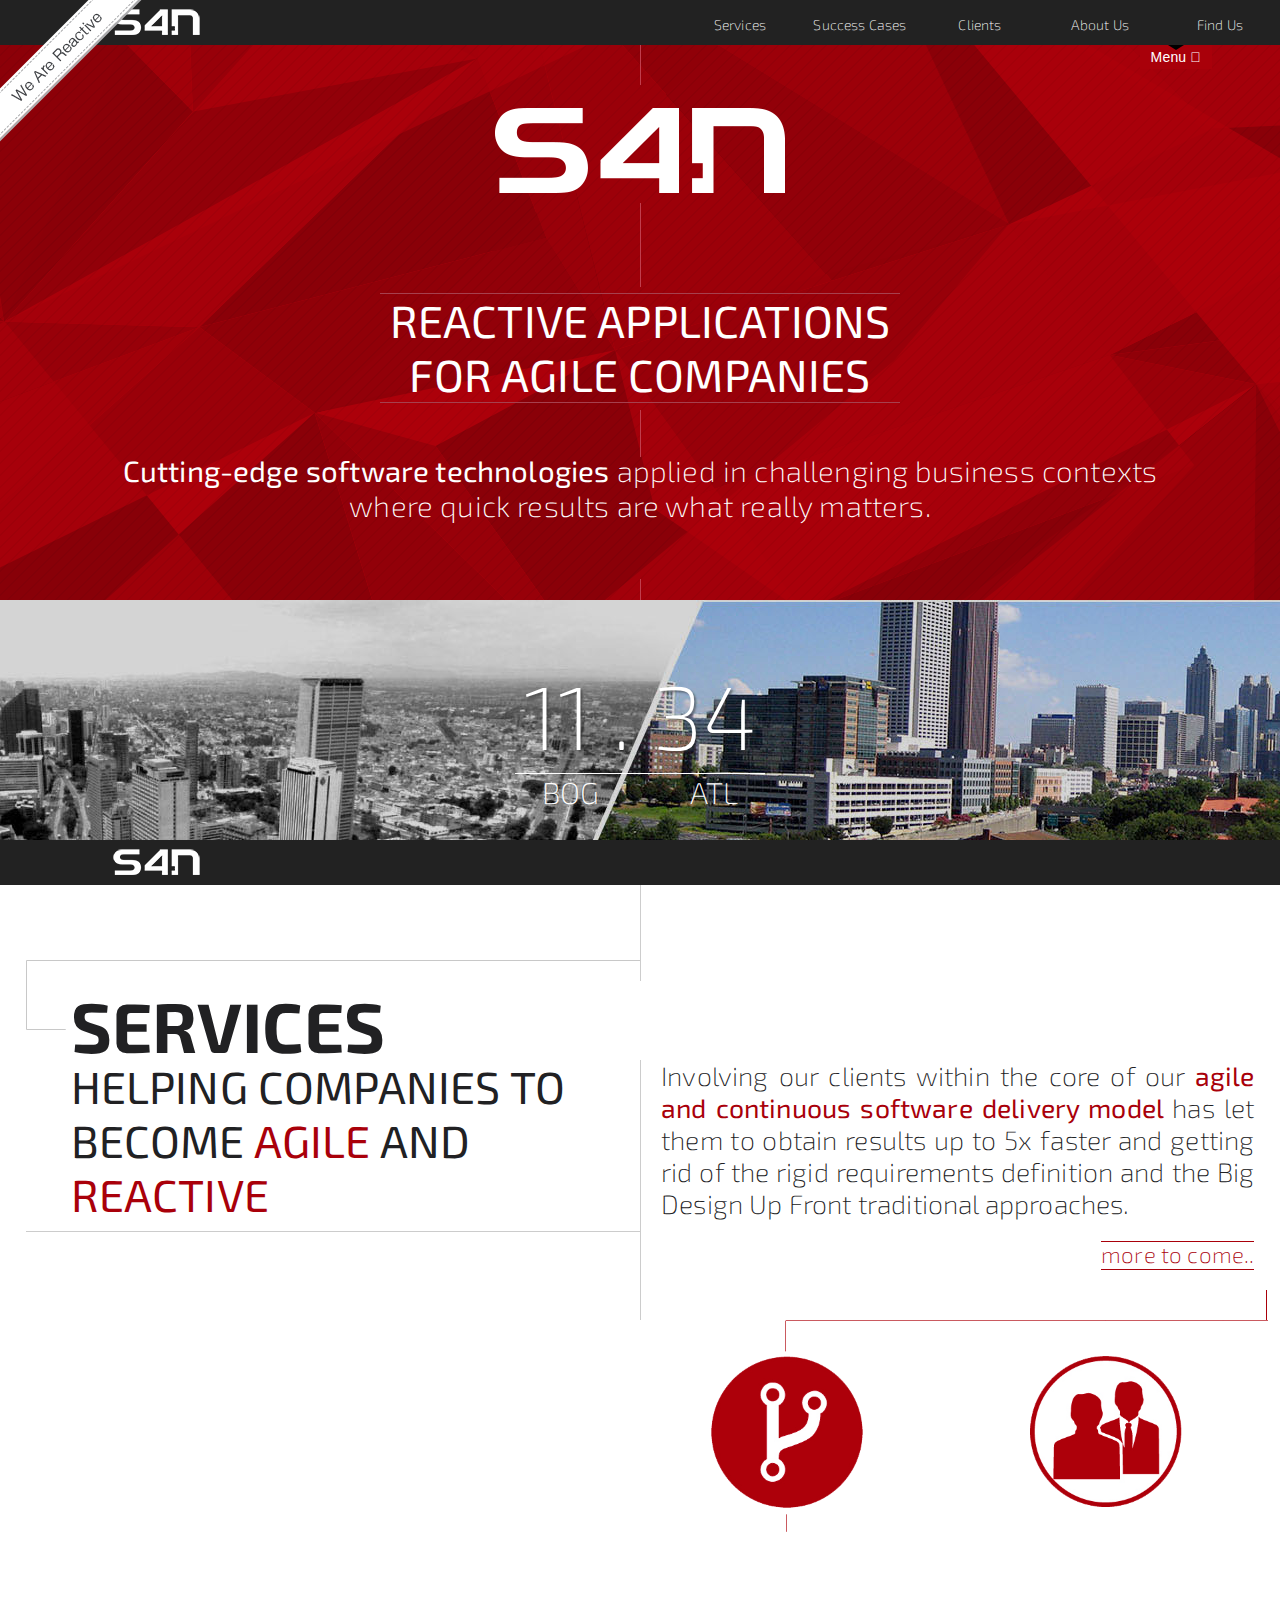
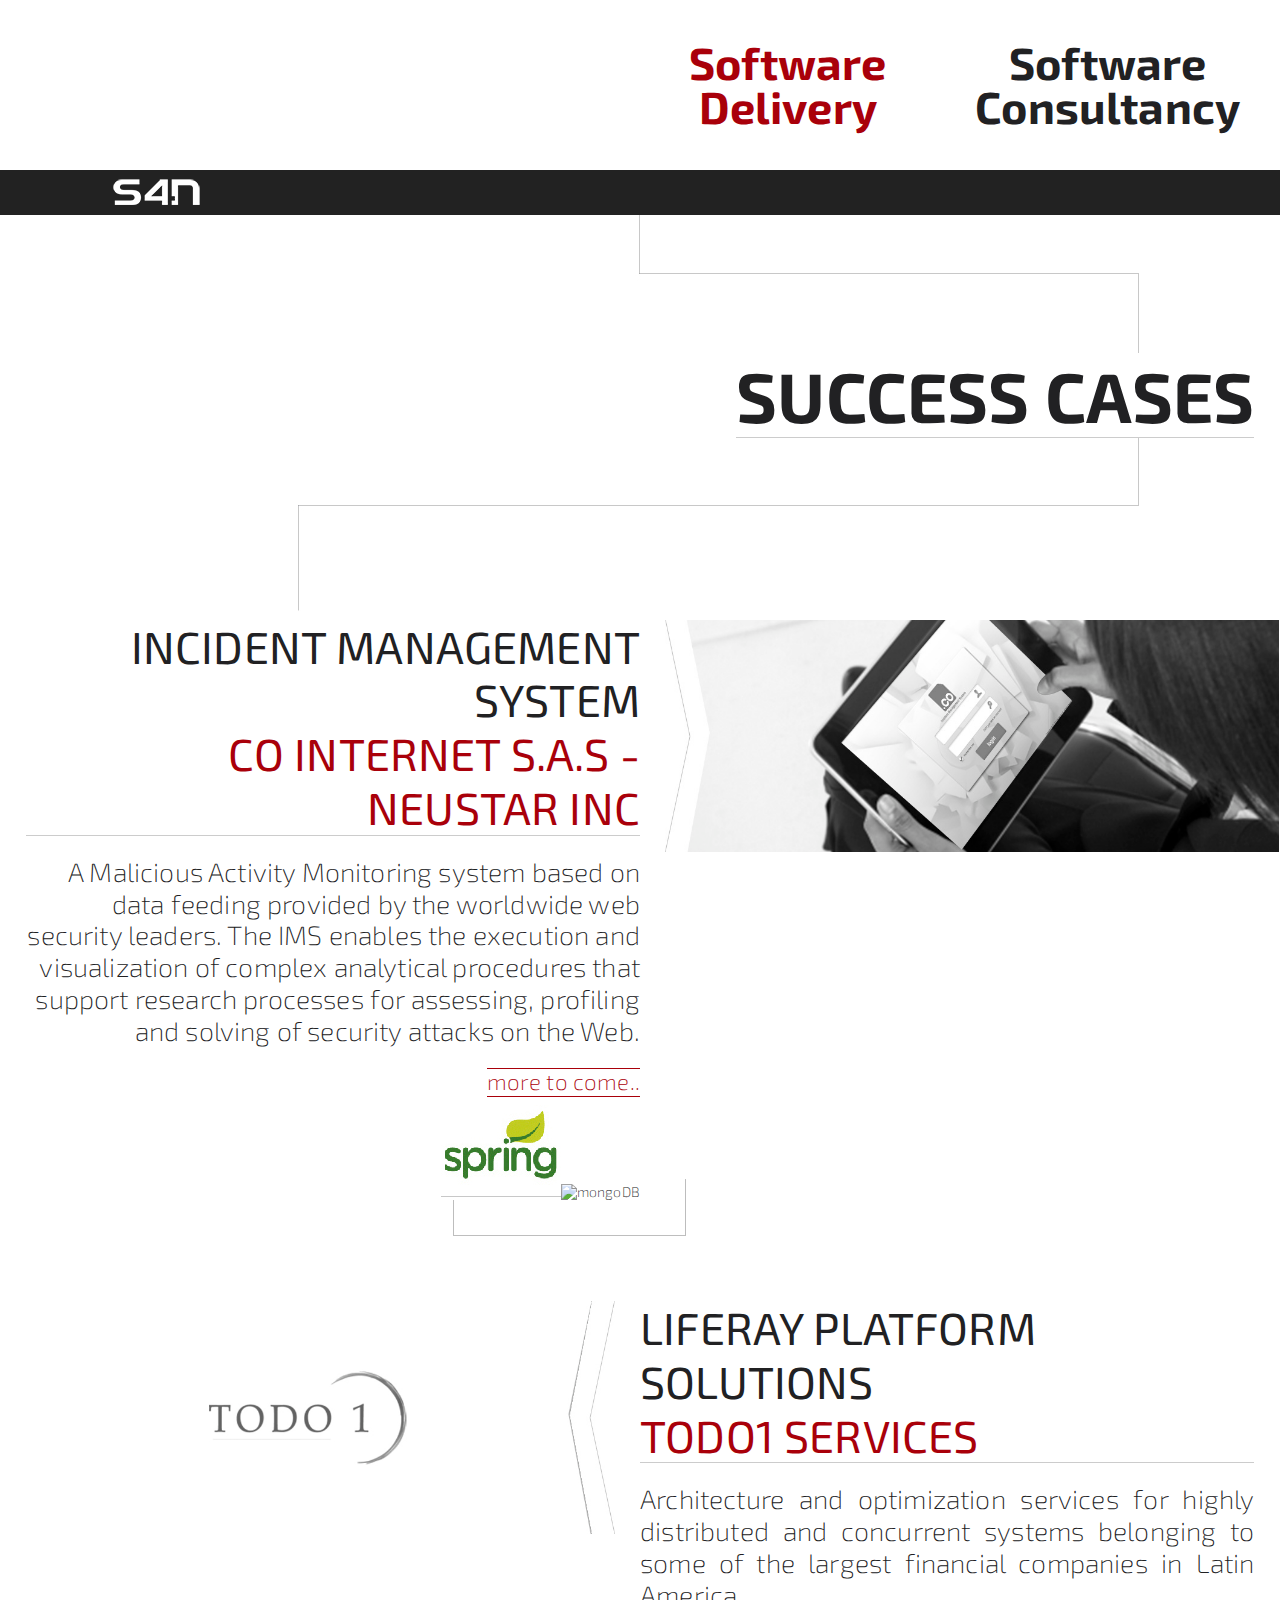
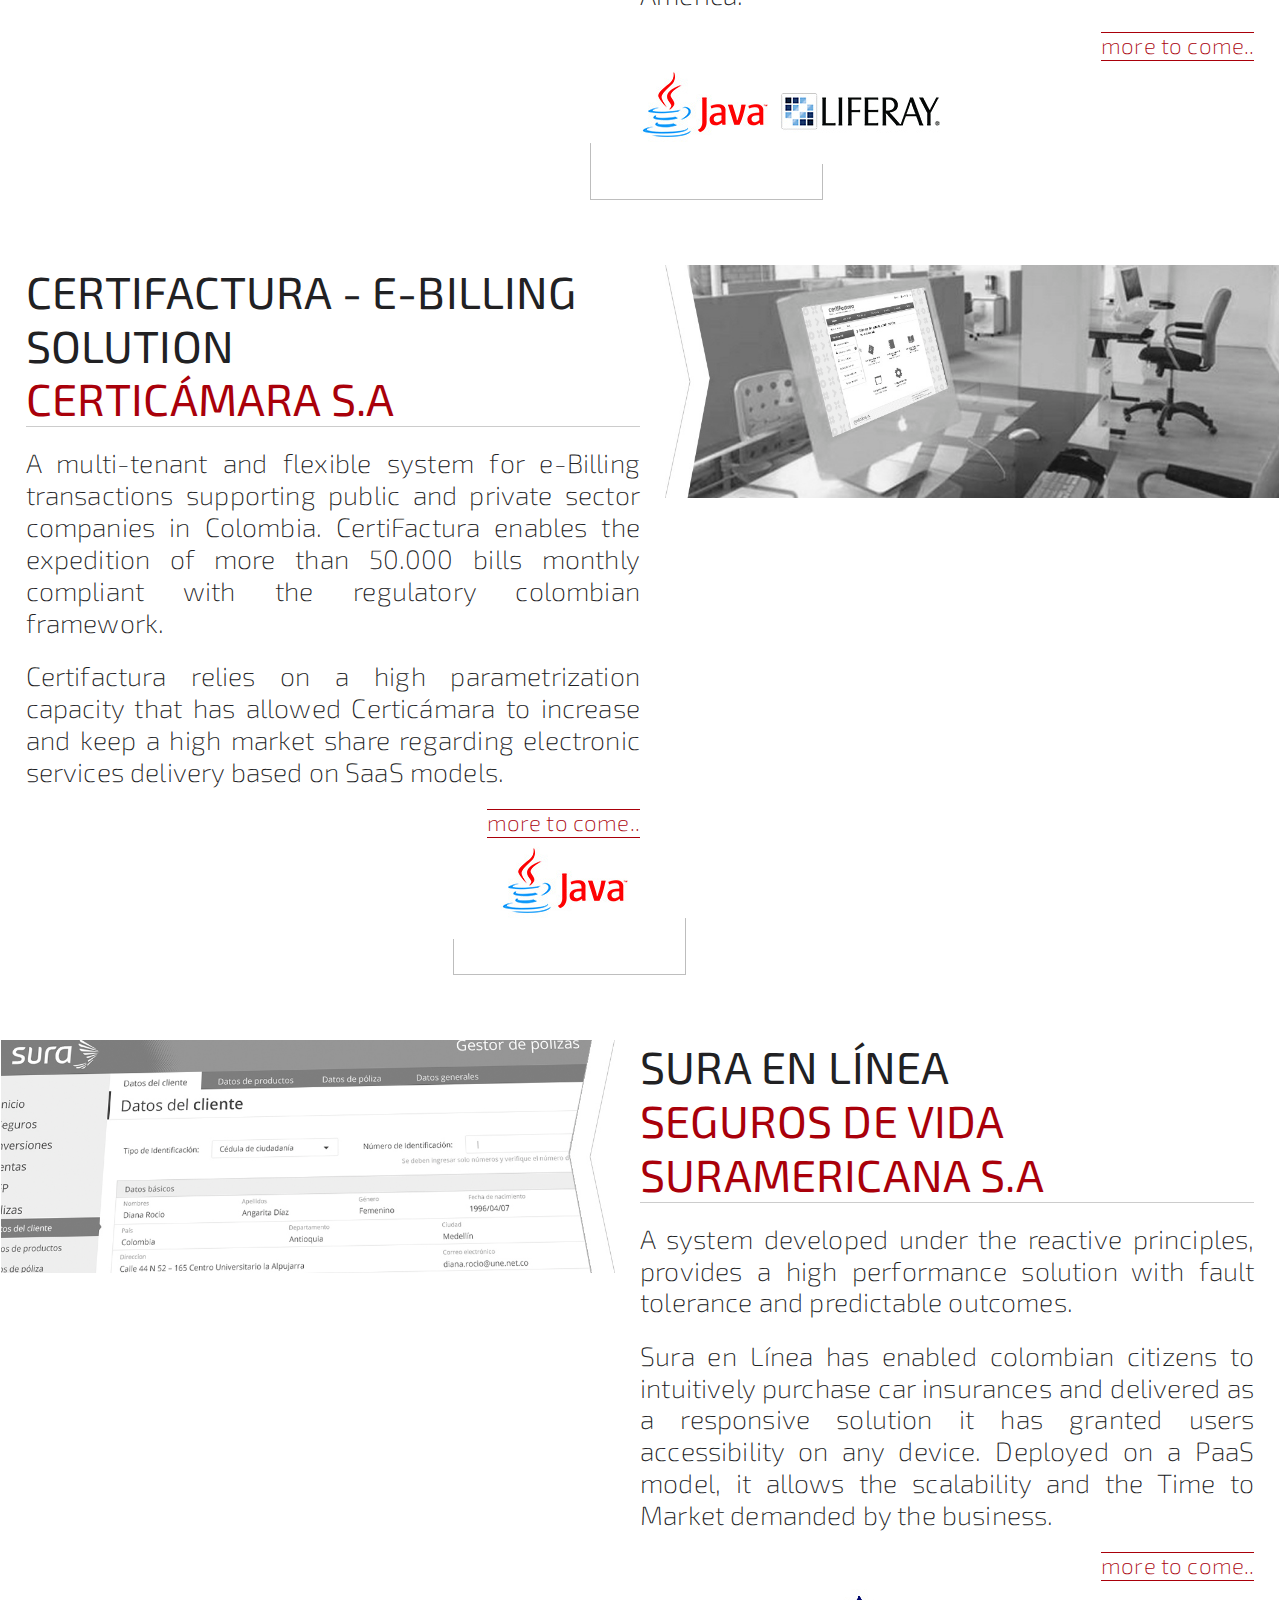
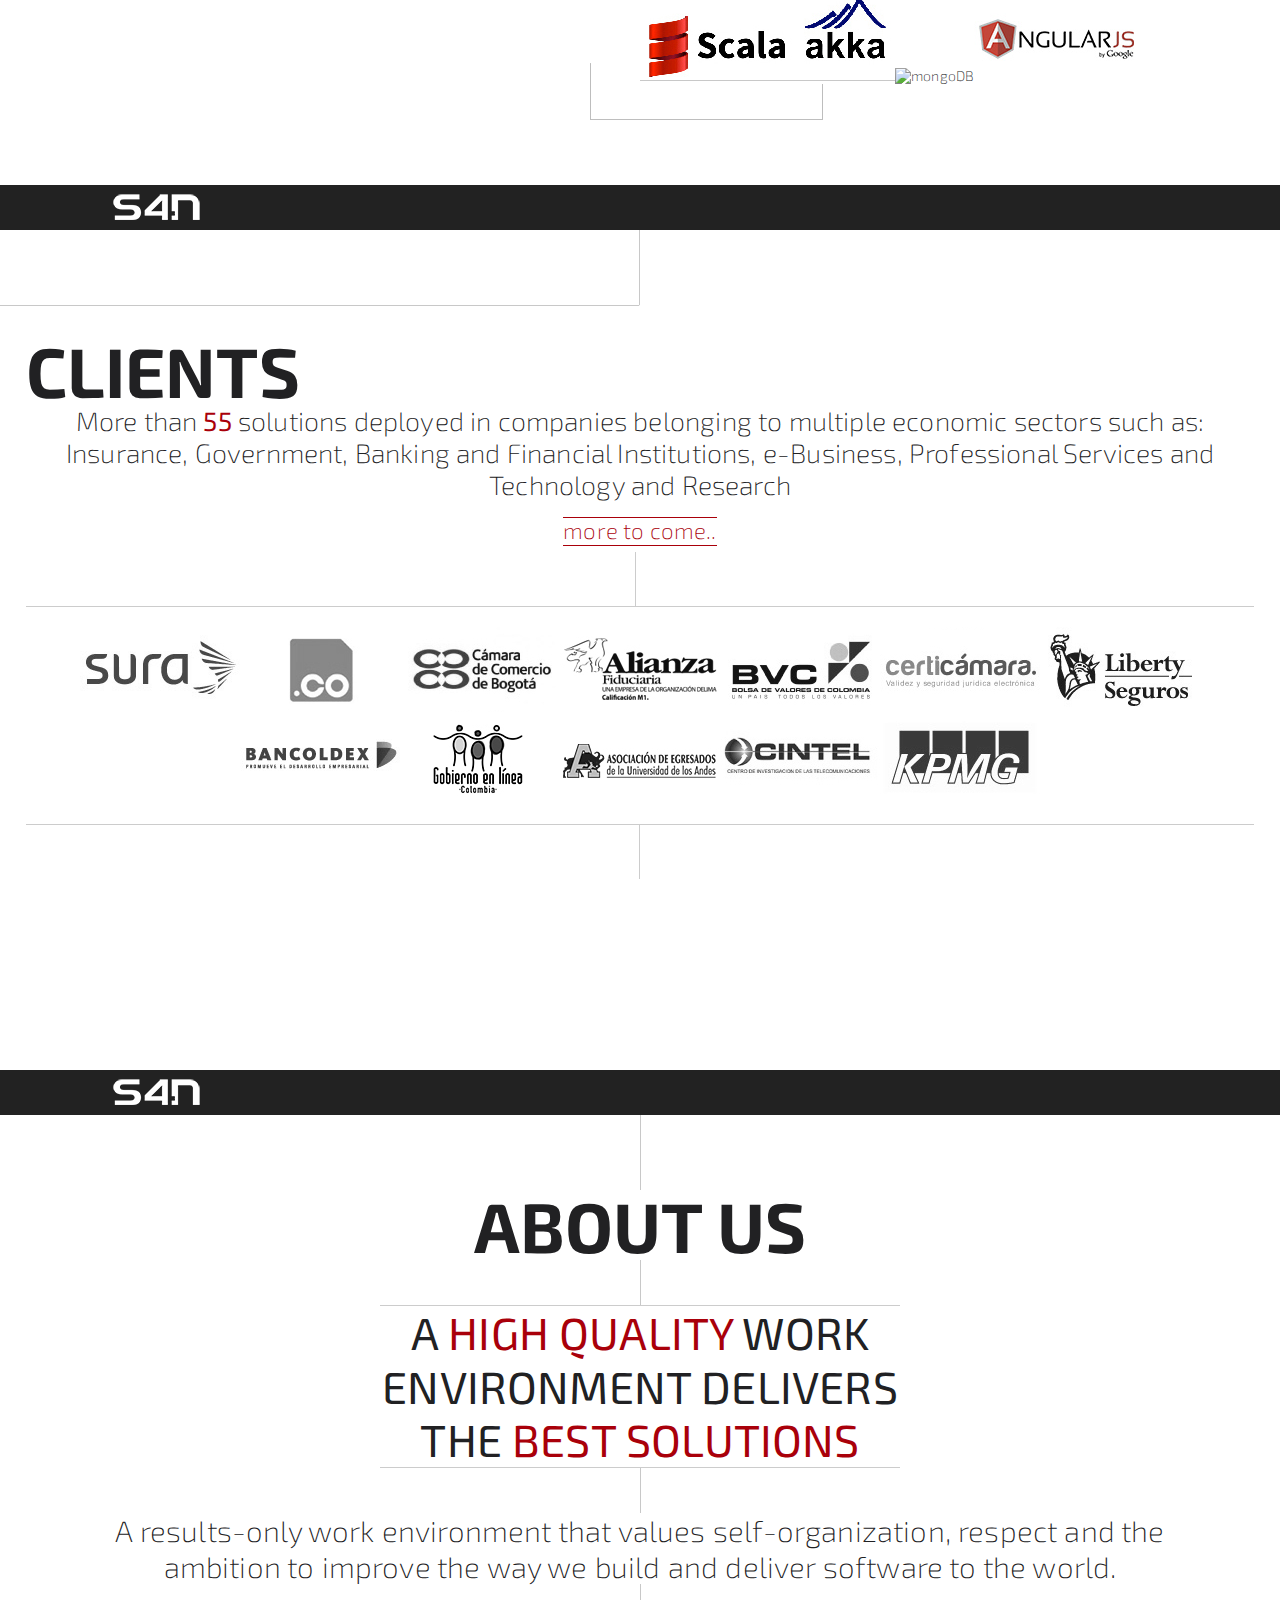
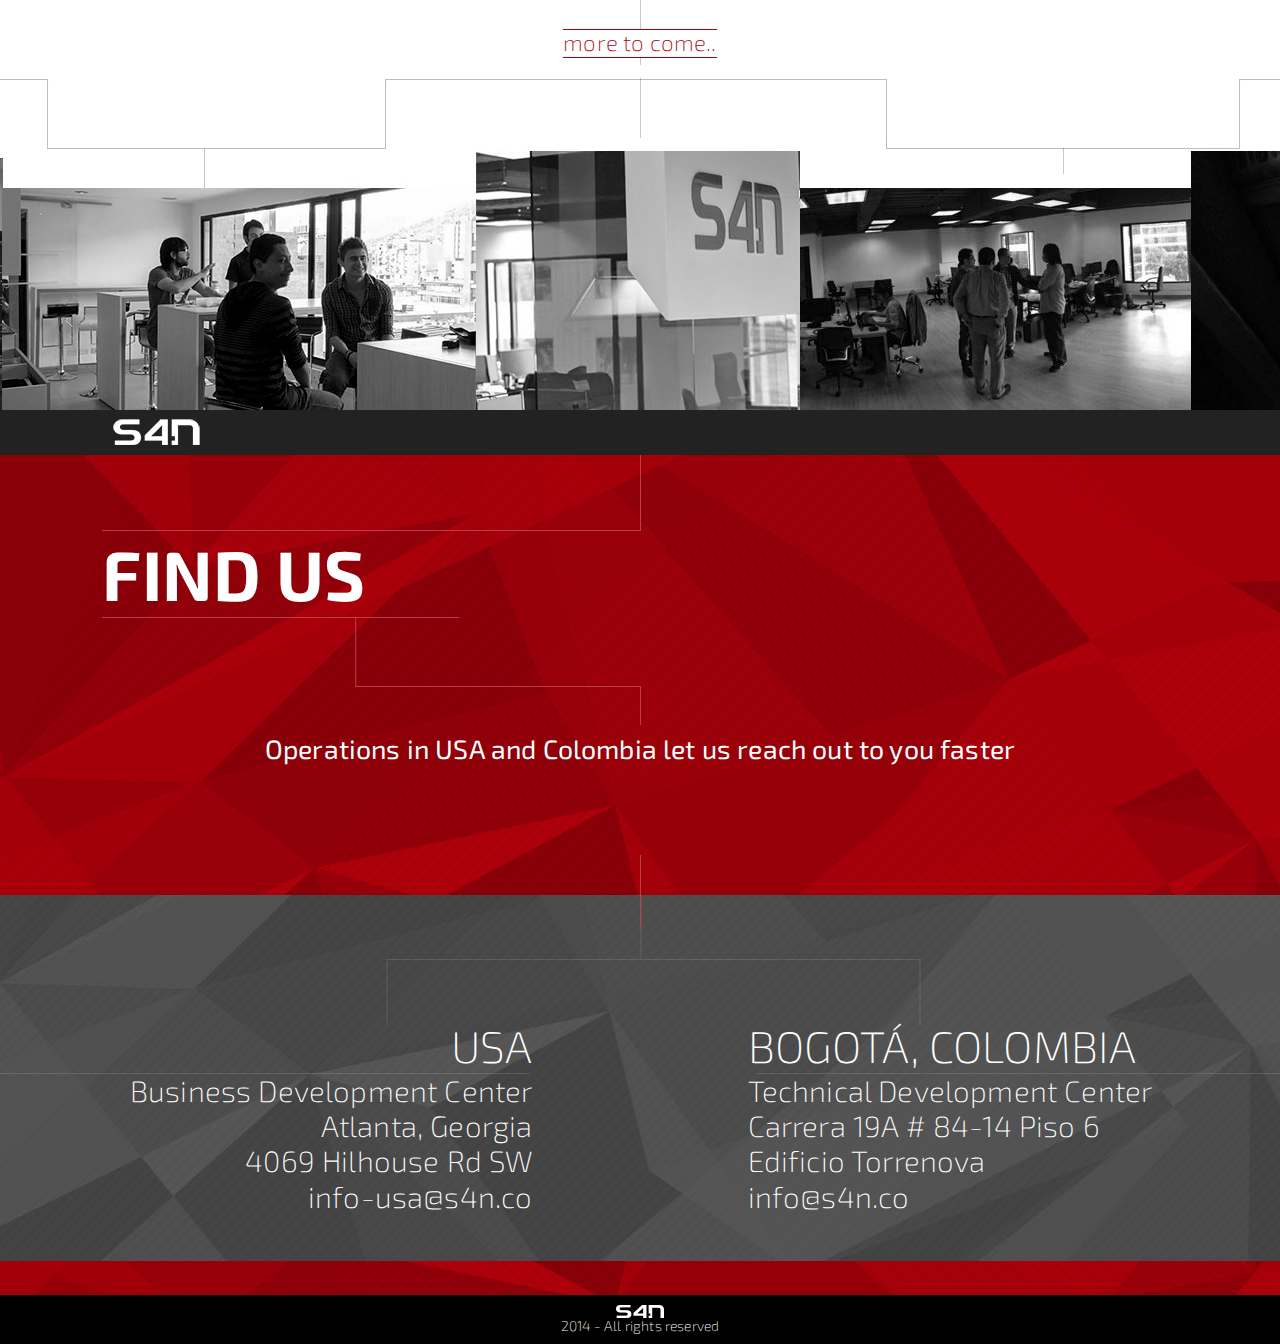
==== commit dfdf7c21: "latest" ====
--- a/html/index.html
+++ b/html/index.html
@@ -1,7 +1,7 @@
 <!DOCTYPE html>
 <html lang="en">
   <head>
-    <title>S4n High-Tech Software For Agile Companies </title>
+    <title>Reactive applications for agile companies</title>
     <meta charset="utf-8">
     <meta name="author" content="Seven4n">
     <meta http-equiv="X-UA-Compatible" content="IE=edge,chrome=1">
